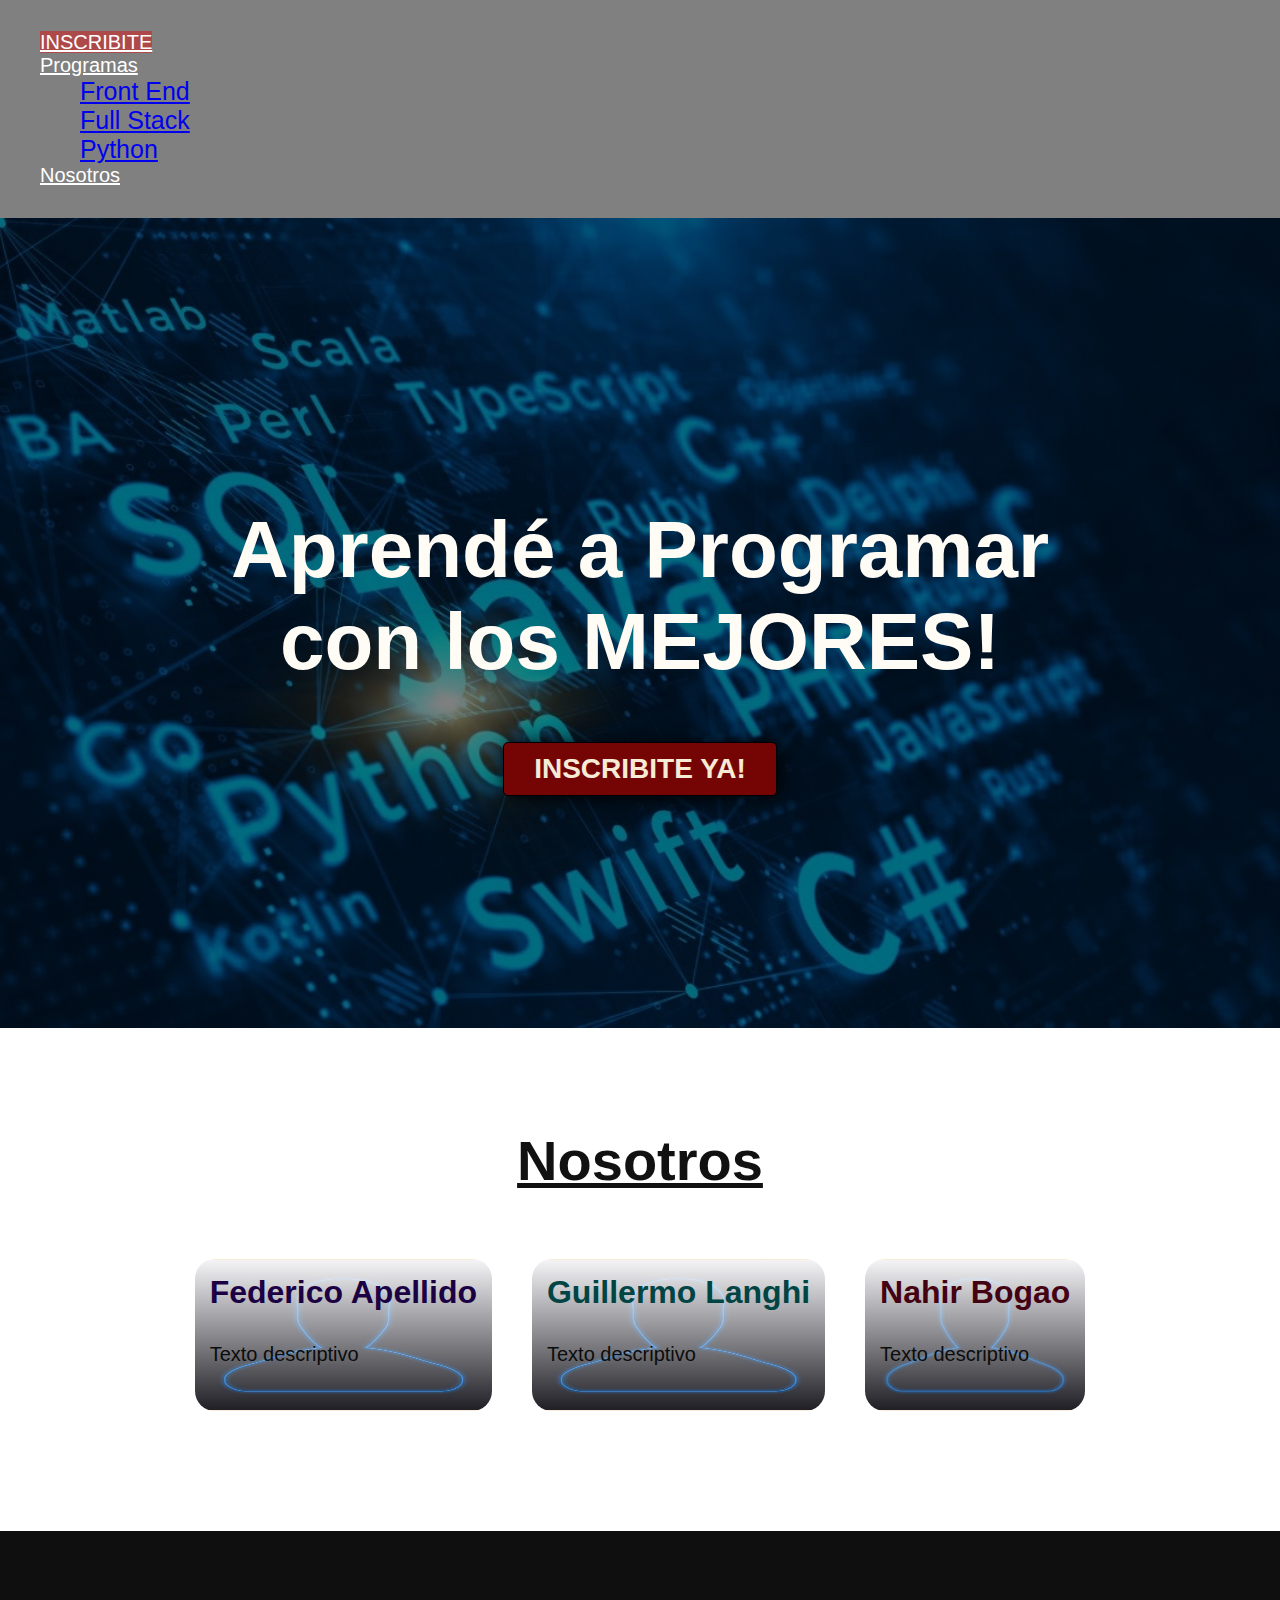
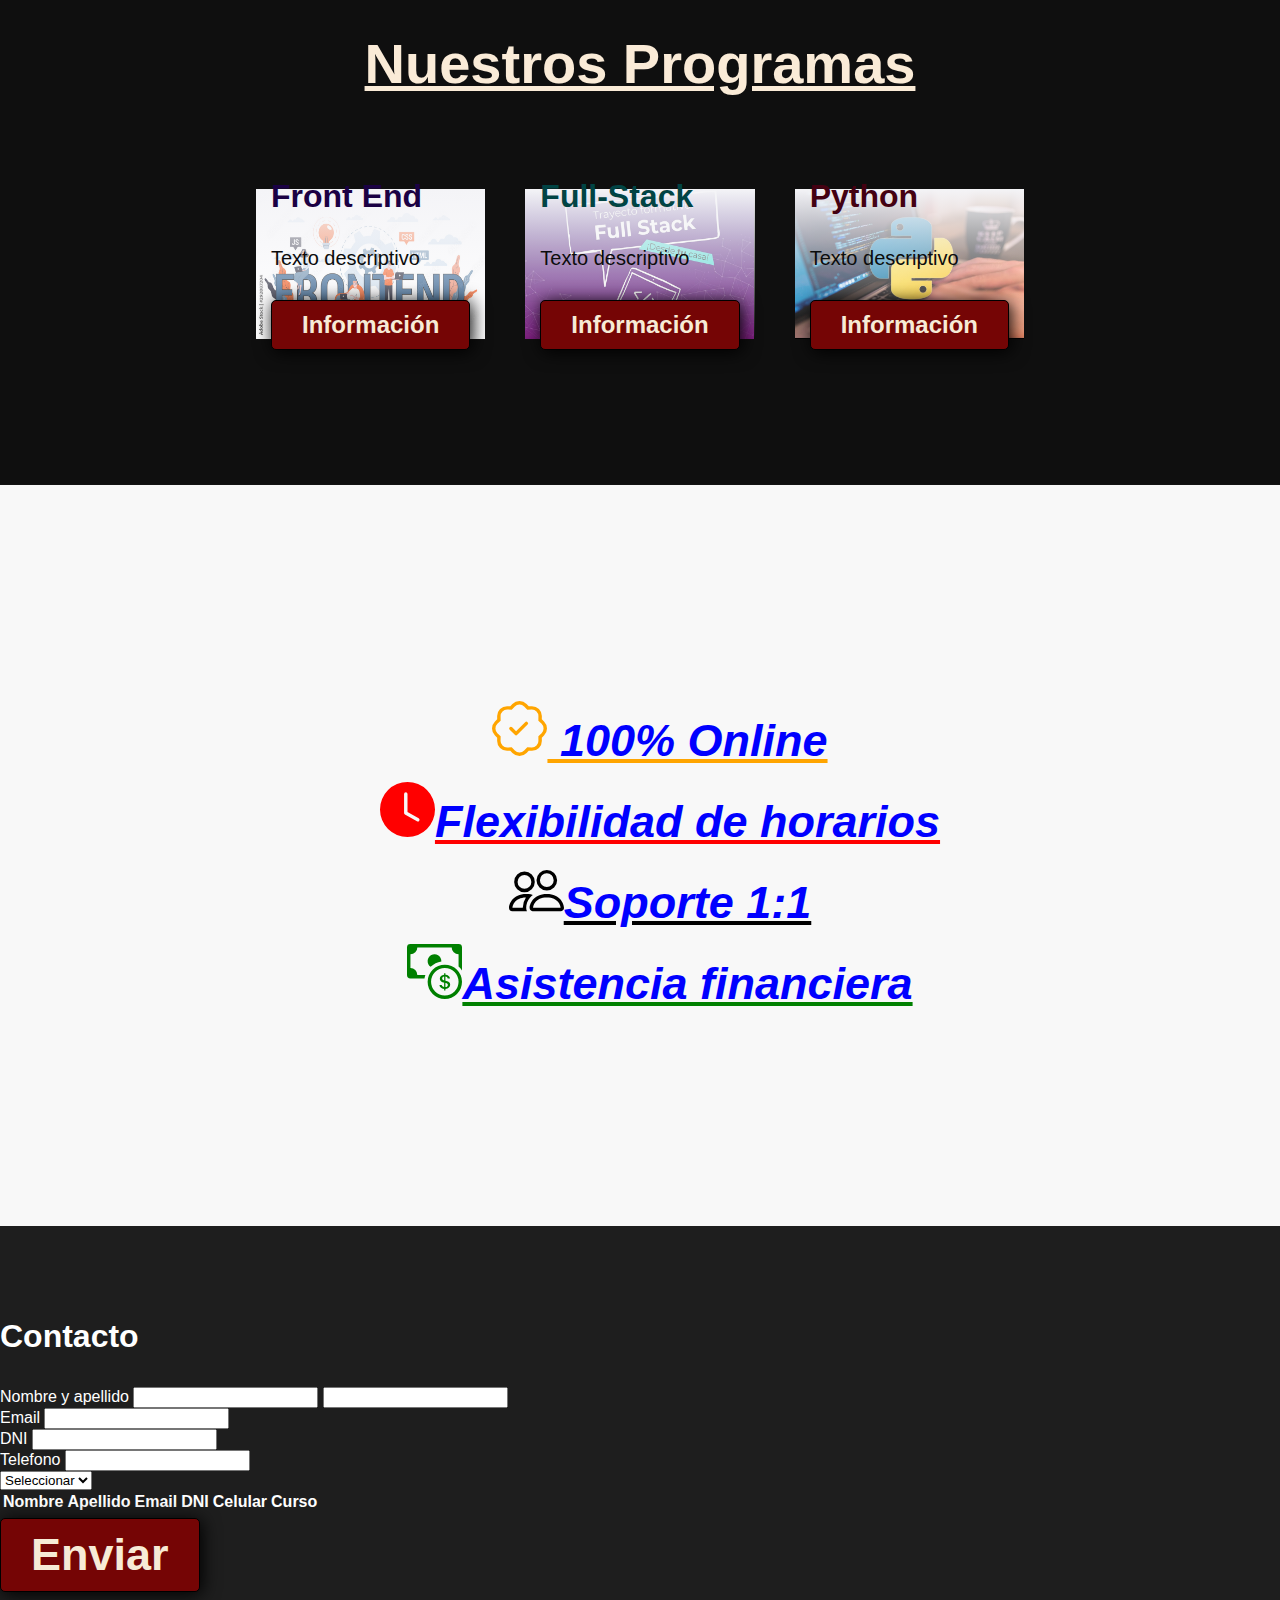
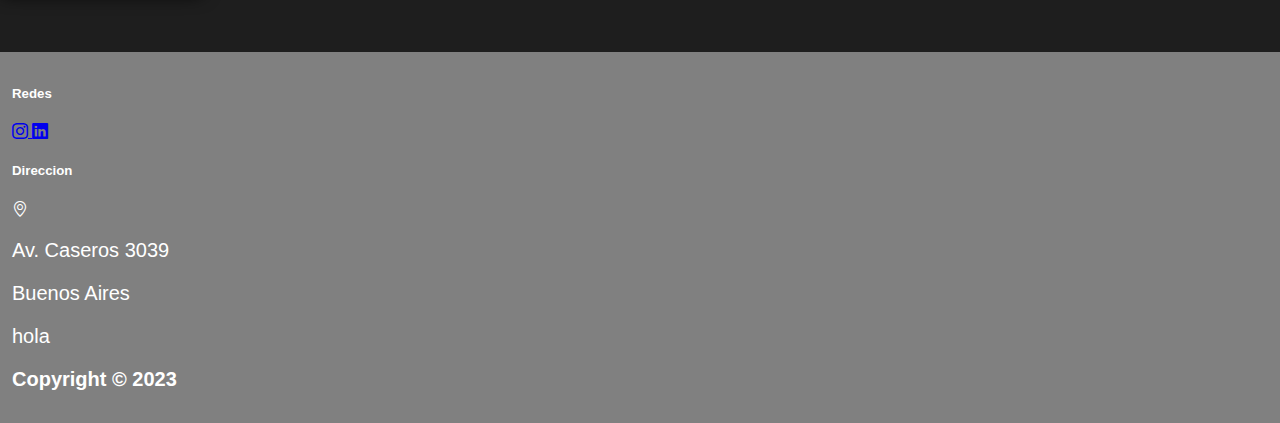
==== index.html @ 28c980ae "ult modificacion" ====
<!DOCTYPE html>
<html lang="en">
<head>
    <meta charset="UTF-8">
    <meta name="viewport" content="width=device-width, initial-scale=1.0">
    <title>Programación Final!</title>
    <link href="https://cdn.jsdelivr.net/npm/bootstrap@5.3.2/dist/css/bootstrap.min.css" rel="stylesheet" integrity="sha384-T3c6CoIi6uLrA9TneNEoa7RxnatzjcDSCmG1MXxSR1GAsXEV/Dwwykc2MPK8M2HN" crossorigin="anonymous">
    <link rel="stylesheet" href="https://cdn.jsdelivr.net/npm/bootstrap-icons@1.10.5/font/bootstrap-icons.css">
    <link rel="stylesheet" href="styles.css">
</head>
<body>
    <header>
        <ul class="nav nav-pills">
            <li class="nav-item">
            <a class="nav-link active" aria-current="page" href="#final">INSCRIBITE</a>
            </li>
            <li class="nav- dropdown">
            <a class="nav-link dropdown-toggle" data-bs-toggle="dropdown" href="#" role="button" aria-expanded="false">Programas</a>
            <ul class="dropdown-menu">
                <li><a class="dropdown-item" href="#nuestros-programas">Front End</a></li>
                <li><a class="dropdown-item" href="#nuestros-programas">Full Stack</a></li>
                <li><a class="dropdown-item" href="#nuestros-programas">Python</a></li>
            </ul>
            </li>
            <li class="nav-item">
            <a class="nav-link" href="#nosotros">Nosotros</a>
            </li>
        </ul>
    </header>

    <section id="first-card">
        <h1>Aprendé a Programar <br> con los MEJORES!</h1>
        <form action="#final">
            <button type="submit">INSCRIBITE YA!</button>
        </form>
    </section>

    <section id="nosotros">
        <div class="container">
            <h2>Nosotros</h2>
            <div class="nosotros1">
                <div class="cardnos">
                    <h3>Federico Apellido</h3>
                    <p>Texto descriptivo</p>

                </div>

                <div class="cardnos">
                    <h3>Guillermo Langhi</h3>
                    <p>Texto descriptivo</p>

                </div>

                <div class="cardnos">
                    <h3>Nahir Bogao</h3>
                    <p>Texto descriptivo</p>

                </div>

            </div>
        </div>
    </section>

    <section id="nuestros-programas">
        <div class="container">
            <h2>Nuestros Programas</h2>
            <div class="programas">
                <div class="card">
                    <h3>Front End</h3>
                    <p>Texto descriptivo</p>
                    <button>Información</button>
                </div>

                <div class="card">
                    <h3>Full-Stack</h3>
                    <p>Texto descriptivo</p>
                    <button>Información</button>
                </div>

                <div class="card">
                    <h3>Python</h3>
                    <p>Texto descriptivo</p>
                    <button>Información</button>
                </div>

            </div>
        </div>
    </section>

    <section id="caracteristicas">
        <div class="container">
        <ul>
            <li class="online"><svg xmlns="http://www.w3.org/2000/svg" width="55" height="55" fill="orange" class="bi bi-patch-check" viewBox="0 0 16 16">
                <path fill-rule="evenodd" d="M10.354 6.146a.5.5 0 0 1 0 .708l-3 3a.5.5 0 0 1-.708 0l-1.5-1.5a.5.5 0 1 1 .708-.708L7 8.793l2.646-2.647a.5.5 0 0 1 .708 0z"/>
                <path d="m10.273 2.513-.921-.944.715-.698.622.637.89-.011a2.89 2.89 0 0 1 2.924 2.924l-.01.89.636.622a2.89 2.89 0 0 1 0 4.134l-.637.622.011.89a2.89 2.89 0 0 1-2.924 2.924l-.89-.01-.622.636a2.89 2.89 0 0 1-4.134 0l-.622-.637-.89.011a2.89 2.89 0 0 1-2.924-2.924l.01-.89-.636-.622a2.89 2.89 0 0 1 0-4.134l.637-.622-.011-.89a2.89 2.89 0 0 1 2.924-2.924l.89.01.622-.636a2.89 2.89 0 0 1 4.134 0l-.715.698a1.89 1.89 0 0 0-2.704 0l-.92.944-1.32-.016a1.89 1.89 0 0 0-1.911 1.912l.016 1.318-.944.921a1.89 1.89 0 0 0 0 2.704l.944.92-.016 1.32a1.89 1.89 0 0 0 1.912 1.911l1.318-.016.921.944a1.89 1.89 0 0 0 2.704 0l.92-.944 1.32.016a1.89 1.89 0 0 0 1.911-1.912l-.016-1.318.944-.921a1.89 1.89 0 0 0 0-2.704l-.944-.92.016-1.32a1.89 1.89 0 0 0-1.912-1.911l-1.318.016z"/>
                </svg> 100% Online</li>
            <li class="tiempo"><svg xmlns="http://www.w3.org/2000/svg" width="55" height="55" fill="red" class="bi bi-clock-fill" viewBox="0 0 16 16">
                <path d="M16 8A8 8 0 1 1 0 8a8 8 0 0 1 16 0zM8 3.5a.5.5 0 0 0-1 0V9a.5.5 0 0 0 .252.434l3.5 2a.5.5 0 0 0 .496-.868L8 8.71V3.5z"/>
                </svg>Flexibilidad de horarios</li>
            <li class="soporte"> <svg xmlns="http://www.w3.org/2000/svg" width="55" height="55" fill="black" class="bi bi-people" viewBox="0 0 16 16">
                <path d="M15 14s1 0 1-1-1-4-5-4-5 3-5 4 1 1 1 1h8Zm-7.978-1A.261.261 0 0 1 7 12.996c.001-.264.167-1.03.76-1.72C8.312 10.629 9.282 10 11 10c1.717 0 2.687.63 3.24 1.276.593.69.758 1.457.76 1.72l-.008.002a.274.274 0 0 1-.014.002H7.022ZM11 7a2 2 0 1 0 0-4 2 2 0 0 0 0 4Zm3-2a3 3 0 1 1-6 0 3 3 0 0 1 6 0ZM6.936 9.28a5.88 5.88 0 0 0-1.23-.247A7.35 7.35 0 0 0 5 9c-4 0-5 3-5 4 0 .667.333 1 1 1h4.216A2.238 2.238 0 0 1 5 13c0-1.01.377-2.042 1.09-2.904.243-.294.526-.569.846-.816ZM4.92 10A5.493 5.493 0 0 0 4 13H1c0-.26.164-1.03.76-1.724.545-.636 1.492-1.256 3.16-1.275ZM1.5 5.5a3 3 0 1 1 6 0 3 3 0 0 1-6 0Zm3-2a2 2 0 1 0 0 4 2 2 0 0 0 0-4Z"/>
                </svg>Soporte 1:1</li>
            <li class="dinero"><svg xmlns="http://www.w3.org/2000/svg" width="55" height="55" fill="green" class="bi bi-cash-coin" viewBox="0 0 16 16">
                <path fill-rule="evenodd" d="M11 15a4 4 0 1 0 0-8 4 4 0 0 0 0 8zm5-4a5 5 0 1 1-10 0 5 5 0 0 1 10 0z"/>
                <path d="M9.438 11.944c.047.596.518 1.06 1.363 1.116v.44h.375v-.443c.875-.061 1.386-.529 1.386-1.207 0-.618-.39-.936-1.09-1.1l-.296-.07v-1.2c.376.043.614.248.671.532h.658c-.047-.575-.54-1.024-1.329-1.073V8.5h-.375v.45c-.747.073-1.255.522-1.255 1.158 0 .562.378.92 1.007 1.066l.248.061v1.272c-.384-.058-.639-.27-.696-.563h-.668zm1.36-1.354c-.369-.085-.569-.26-.569-.522 0-.294.216-.514.572-.578v1.1h-.003zm.432.746c.449.104.655.272.655.569 0 .339-.257.571-.709.614v-1.195l.054.012z"/>
                <path d="M1 0a1 1 0 0 0-1 1v8a1 1 0 0 0 1 1h4.083c.058-.344.145-.678.258-1H3a2 2 0 0 0-2-2V3a2 2 0 0 0 2-2h10a2 2 0 0 0 2 2v3.528c.38.34.717.728 1 1.154V1a1 1 0 0 0-1-1H1z"/>
                <path d="M9.998 5.083 10 5a2 2 0 1 0-3.132 1.65 5.982 5.982 0 0 1 3.13-1.567z"/>
            </svg>Asistencia financiera</li>
            </ul>
        </div>
    </section>

    <!-- FORMULARIO -->
    <section id="final">
        <div class="text-center container-fluid">
            <h3>Contacto</h3>
            <div class="container">
            <div class="row align-items-end">
                <div class="col-sm-12 col-ig-4 form">
                <form method="POST">
                    <div class="input-group mb-3">
                        <span class="input-group-text">Nombre y apellido</span>
                        <input id="nombreIngresado" type="text" aria-label="First name" class="form-control" name="nombre">
                        <input id="apellidoIngresado" type="text" aria-label="Last name" class="form-control" name="apellido">
                    </div>

                    <div class="input-group mb-3">
                        <span class="input-group-text" id="basic-addon1">Email</span>
                        <input id ="emailIngresado" type="text" class="form-control" aria-label="Username" aria-describedby="basic-addon1">
                    </div>

                    <div class="input-group mb-3">
                        <span class="input-group-text">DNI</span>
                        <input  id="dniIngresado" type="number" name="number" class="form-control">
                    </div>
                    
                    <div class="input-group mb-3">
                        <span class="input-group-text">Telefono</span>
                        <input id="celularIngresado" type="number" name="number" class="form-control">
                    </div>

                    <select id="cursoIngresado">
                        <option value="" selected>Seleccionar</option>
                        <option value="Front-end">Front-end</option>
                        <option value="Back-end">Back-end</option>
                        <option value="Python">Python</option>
                    </select>

                    <table>
                        <thead>
                            <tr>
                                <th>Nombre</th>
                                <th>Apellido</th>
                                <th>Email</th>
                                <th>DNI</th>
                                <th>Celular</th>
                                <th>Curso</th>
                            </tr>
                        </thead>
                        <tbody>
                            <tr>
                                <td id="nombre"></td>
                                <td id="apellido"></td>
                                <td id="email"></td>
                                <td id="dni"></td>
                                <td id="celular"></td>
                                <td id="curso"></td>
                            </tr>
                        </tbody>
                    </table>
                </form>
                <button type="button" id="guardar" class="btn btn-danger" onclick="guardar()">Enviar</button>
                </div>
            </div>
            </div>
      </div>
   </section>

    <footer class="bg-light text-muted Footer">
         <div class="container text-center">
                <div class="row p-3 ">
                  <div class="col-sm-6 col-md-6">
                      <h5>Redes</h5>
                      <div>
                         <a class="btn btn-link btn-floating btn-lg text-dark m-1" href="https://www.instagram.com/nahir.gonzaleez/" role="button" data-mdb-ripple-color="dark">
                           <i class="bi bi-instagram text-muted"></i>
                         </a>
                         <a class="btn btn-link btn-floating btn-lg text-dark m-1" href="https://www.linkedin.com/in/nahir-bogao-a64934275">
                           <i class="bi bi-linkedin"></i>
                         </a>
                       </div>
                   </div>

                  <div class="col-sm-6">
                      <h5>Direccion</h5>
                      <i class="bi bi-geo-alt"></i>
                      <p>Av. Caseros 3039</p>
                      <p>Buenos Aires</p>
                      <p>hola</p>
                  </div>
                  <div class="col">
                    <p><strong>Copyright © 2023</strong></p>
                  </div>      
              </div>
         </div>
    </footer>

<script src="main.js"></script>
<script src="https://cdn.jsdelivr.net/npm/bootstrap@5.3.2/dist/js/bootstrap.bundle.min.js" integrity="sha384-C6RzsynM9kWDrMNeT87bh95OGNyZPhcTNXj1NW7RuBCsyN/o0jlpcV8Qyq46cDfL" crossorigin="anonymous"></script>
</body>
</html>
---- styles.css ----
* {
    box-sizing: border-box;
}

html{
    scroll-behavior: smooth;
}

body {
    margin: 0%;
    font-family: roboto, sans-serif;
    background-color: rgb(248, 248, 248);
}

h1 {
    font-size: 3.5em;
}

h2 {
    font-size: 2.7em;
}

h3 {
    font-size: 2em;
}

p {
    font-size: 1.25em;
}

ul {
    list-style: none;
}

li {
    font-size: 1.25em;
}

button {
    font-size: 1.5em;
    font-weight: bold;
    padding: 10px 30px;
    border-radius: 5px;
    border: 1px solid black;
    box-shadow: 2px 2px 18px black;
    color: rgb(247, 235, 214);
    background-color: rgb(117, 5, 5);
}

button:hover {
    background-color: rgb(76, 24, 124);
}

.container {
    max-width: 1400px;
    margin: auto;
}

.color-acento{ color: rgb(42, 40, 161);}

header {
    background-color:grey;
    padding-bottom: 15px;
    padding-top: 15px;
}
.nav-link{
    color: white;
}
.nav-pills .nav-link.active,
.show>.nav-pills{
    background: rgb(173, 73, 73) !important
}

#first-card {
    display: flex;
    align-items: center;
    flex-direction: column;
    justify-content: center;
    text-align: center;
    height: 90vh;
    color: white;
    background-image: linear-gradient(
        0deg,
        rgba(0,0,0,0.5),
        rgba(0,0,0,0.5)
    )
    ,url(media/first-card1.jpg);
    background-repeat: no-repeat;
    background-size: cover;
    background-position: center center;
}

#first-card h1{
    color: rgb(255, 251, 245);
}

#first-card button{
    font-size: 1.75em;
}


#nosotros{
    background-color: white  !important;
    color: white;
}

#nosotros .container {
    padding: 100px 0px;
}

#nosotros h2 {
    margin-top: 0;
    font-size: 3.5em;
    color: rgb(17, 17, 17);
    text-align: center;
    font-family: 'Franklin Gothic Medium', 'Arial Narrow', Arial, sans-serif;
    text-decoration: underline;
}

#nosotros .cardnos {
    background-size: cover;
    background-position: center;
    padding: 50px;
    margin: 20px;
    border-radius: 20px;
}

.cardnos{
    background-color: antiquewhite;
    background-image: linear-gradient(
        0deg,
        rgba(245, 243, 243, 0),
        rgb(244, 244, 247)
    ) 
    ,url("media/nosotros2.png");
    background-repeat: no-repeat;
    background-size: cover;
    background-position: center center;
}

.cardnos:first-child h3 {
    color: rgb(27, 1, 68);
}

.cardnos:nth-child(2) h3 {
    color: rgb(1, 68, 68);
}

.cardnos:nth-child(3) h3 {
    color: rgb(68, 1, 18);
}

.cardnos p {
    color: rgb(11, 12, 12);
}

#nuestros-programas{
    background-color: rgb(30, 30, 30);
    color: white;
    background-image: linear-gradient(
        0deg,
        rgba(0,0,0,0.5),
        rgba(0,0,0,0.5)
    )
    ,url(media/prog.jpg);
    background-repeat: no-repeat;
    background-size: cover;
    background-position: center center;
}

#nuestros-programas .container {
    padding: 100px 0px;
}

#nuestros-programas h2 {
    margin-top: 0;
    font-size: 3.5em;
    color: antiquewhite;
    text-align: center;
    text-decoration: underline;
}

#nuestros-programas p{
    display: none;
}

#nuestros-programas .card {
    background-size: cover;
    background-position: center center;
    padding: 50px;
    margin: 20px;
    border-radius: 20px;
}

.card:first-child{
    background-image: linear-gradient(
        0deg,
        rgba(245, 243, 243, 0),
        rgb(244, 244, 247)
    )
    ,url(media/front.jpg);
}

.card:nth-child(2){
    background-image: linear-gradient(
        0deg,
        rgba(245, 243, 243, 0),
        rgb(244, 244, 247)
    )
    ,url(media/fullstack.jpg);
}

.card:nth-child(3){
    background-image: linear-gradient(
        0deg,
        rgba(245, 243, 243, 0),
        rgb(244, 244, 247)
    )
    ,url(media/Python.jpg);
}

.card:first-child h3 {
    color: rgb(27, 1, 68);
}

.card:nth-child(2) h3 {
    color: rgb(1, 68, 68);
}

.card:nth-child(3) h3 {
    color: rgb(68, 1, 18);
}

.card p {
    color: rgb(11, 12, 12);
}



#caracteristicas .container{
    text-align: center;
    padding: 200px 12px;
}

#caracteristicas li{
    margin: 15px 0;
    font-weight: bold;
}

#final {
    background-color: rgb(30, 30, 30);
    color: white;
    padding-top: 60px;
    padding-bottom: 60px;
}

#final h2 {
    font-size: 9vh;
}

#final button{
    font-size: 5vh;
}
.form{
    width: 600px;
}

.Footer{
    background-color: grey !important;
    color: white !important;
    margin: 0%;
    padding: 12px;
}

/**footer .container{
    height: 150px;
    display: flex;
    justify-content: center;
    align-items: flex-end;
}*/
/**@media (min-width: 720px){

    header{
        position: fixed;
        width: 100%;
    }

    header .container{
        flex-direction: row;
        justify-content: space-between;
    }

    header nav{
        flex-direction: row;
        padding-bottom: 0%;
        padding-right: 20px;
    }
}*/

#first-card h1 {
    font-size: 5em;
}

#nosotros .nosotros1{
    display: flex;
    justify-content: center;
}

#nosotros p{
    display: block;
    margin-bottom: 30px;
}

#nosotros h3{
    margin-top: 0;
}

#nosotros .cardnos{
    padding: 15px;
    background-size: 100% 150px;
    background-repeat: no-repeat;
    background-position: 0;

}


#nuestros-programas .programas{
    display: flex;
    justify-content: center;
}

#nuestros-programas p{
    display: block;
    margin-bottom: 30px;
}

#nuestros-programas h3{
    margin-top: 0;
}

#nuestros-programas .card{
    padding: 15px;
    background-size: 100% 150px;
    background-repeat: no-repeat;
    background-position: 0;

}


#caracteristicas{
    background-repeat: no-repeat;
    background-size: 500px 480px;
    background-position: calc(100vw - 780px) 120px;
}

#caracteristicas .container{
    text-align: center;
}

#caracteristicas .ul{
    margin-left: 180px;
}

#caracteristicas .online {
    font-size: 45px;
    text-decoration: underline;
    text-decoration-color: orange;
    font-style: italic;
    color: blue;
}

#caracteristicas .tiempo {
    font-size: 45px;
    text-decoration: underline;
    text-decoration-color: red;
    font-style: italic;
    color: blue;
}

#caracteristicas .soporte {
    font-size: 45px;
    text-decoration: underline;
    text-decoration-color: black;
    font-style: italic;
    color: blue;
}

#caracteristicas .dinero {
    font-size: 45px;
    text-decoration: underline;
    text-decoration-color: green;
    font-style: italic;
    color: blue;
}



@media (min-width: 1200px){
#caracteristicas{
    background-position-x: calc(100vw - 800px);
}
}
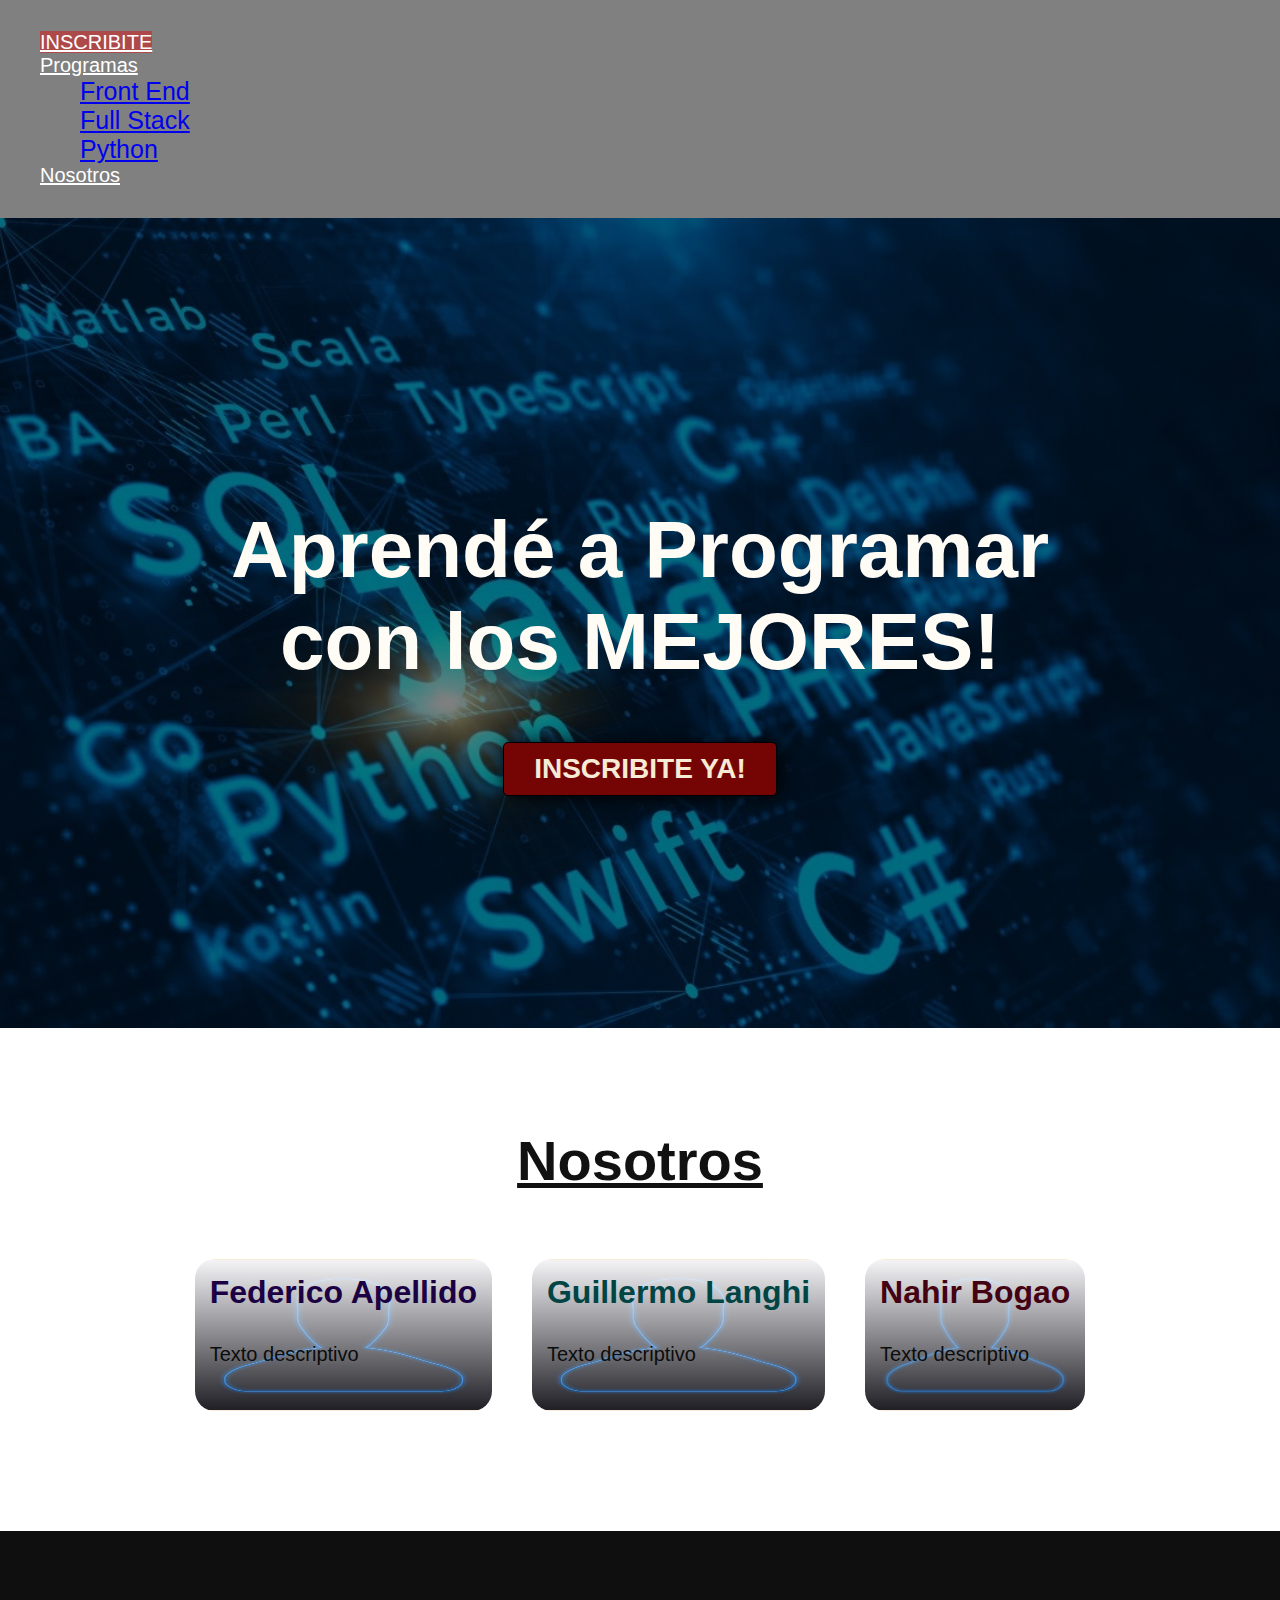
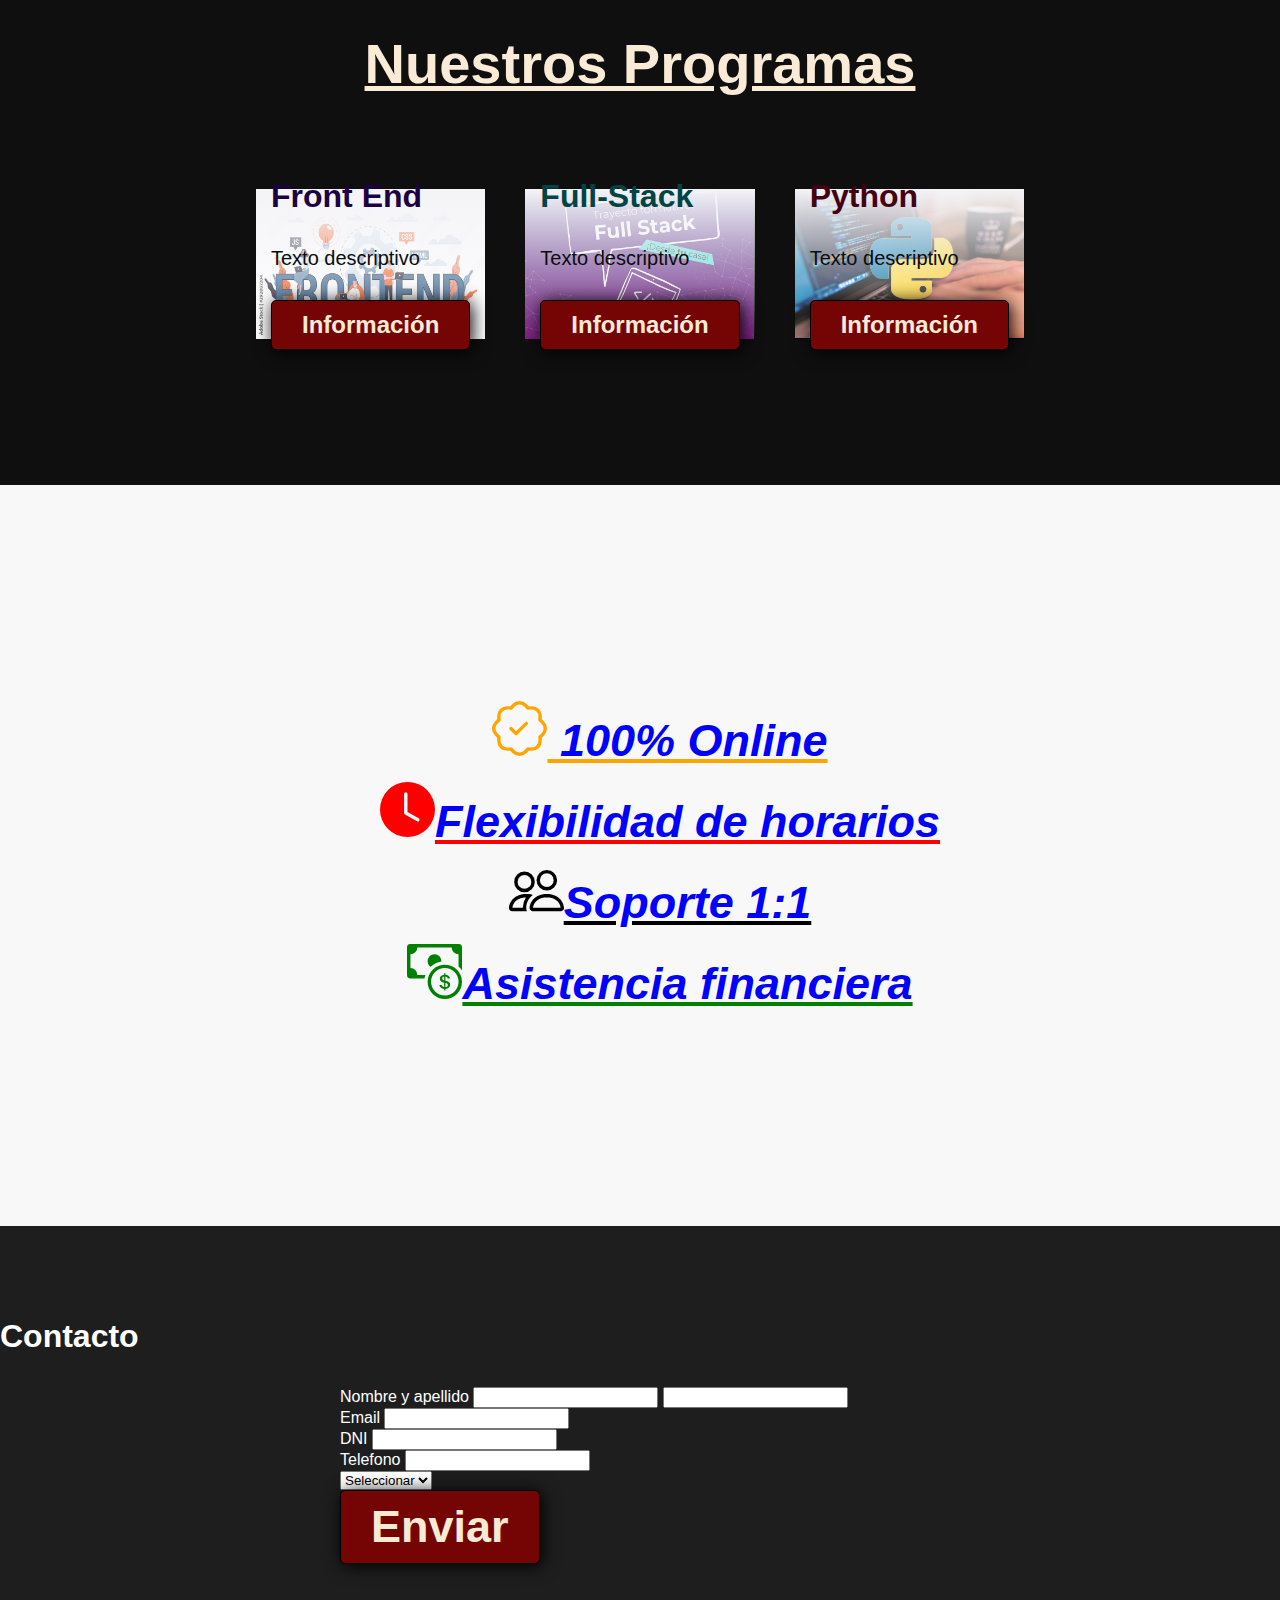
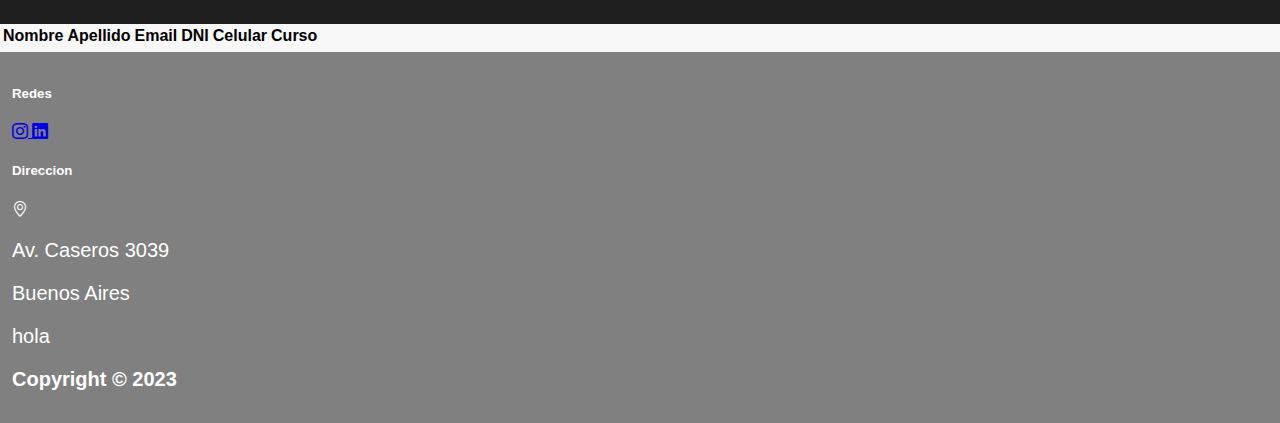
==== commit 554e2c33: "formulario centrado" ====
--- a/index.html
+++ b/index.html
@@ -113,39 +113,47 @@
     <!-- FORMULARIO -->
     <section id="final">
         <div class="text-center container-fluid">
-            <h3>Contacto</h3>
-            <div class="container">
+        <h3>Contacto</h3>
+        <div class="container">
             <div class="row align-items-end">
-                <div class="col-sm-12 col-ig-4 form">
+            <div class="col-sm-12 col-ig-4 form">
                 <form method="POST">
-                    <div class="input-group mb-3">
-                        <span class="input-group-text">Nombre y apellido</span>
-                        <input id="nombreIngresado" type="text" aria-label="First name" class="form-control" name="nombre">
-                        <input id="apellidoIngresado" type="text" aria-label="Last name" class="form-control" name="apellido">
-                    </div>
-
-                    <div class="input-group mb-3">
-                        <span class="input-group-text" id="basic-addon1">Email</span>
-                        <input id ="emailIngresado" type="text" class="form-control" aria-label="Username" aria-describedby="basic-addon1">
-                    </div>
-
-                    <div class="input-group mb-3">
-                        <span class="input-group-text">DNI</span>
-                        <input  id="dniIngresado" type="number" name="number" class="form-control">
-                    </div>
-                    
-                    <div class="input-group mb-3">
-                        <span class="input-group-text">Telefono</span>
-                        <input id="celularIngresado" type="number" name="number" class="form-control">
-                    </div>
-
-                    <select id="cursoIngresado">
-                        <option value="" selected>Seleccionar</option>
-                        <option value="Front-end">Front-end</option>
-                        <option value="Back-end">Back-end</option>
-                        <option value="Python">Python</option>
-                    </select>
-
+                <div class="input-group mb-3">
+                    <span class="input-group-text">Nombre y apellido</span>
+                    <input id="nombreIngresado" type="text" aria-label="First name" class="form-control" name="nombre">
+                    <input id="apellidoIngresado" type="text" aria-label="Last name" class="form-control" name="apellido">
+                </div>
+
+                <div class="input-group mb-3">
+                    <span class="input-group-text" id="basic-addon1">Email</span>
+                    <input id="emailIngresado" type="text" class="form-control" aria-label="Username" aria-describedby="basic-addon1">
+                </div>
+
+                <div class="input-group mb-3">
+                    <span class="input-group-text">DNI</span>
+                    <input  id="dniIngresado" type="number" name="number" class="form-control">
+                </div>
+
+                <div class="input-group mb-3">
+                    <span class="input-group-text">Telefono</span>
+                    <input id="celularIngresado" type="number" name="number" class="form-control">
+                </div>
+
+                <select id="cursoIngresado">
+                    <option value="" selected>Seleccionar</option>
+                    <option value="Front-end">Front-end</option>
+                    <option value="Back-end">Back-end</option>
+                    <option value="Python">Python</option>
+                </select>
+                </form>
+                <div class="form" style="margin: 0 auto;">
+                    <button type="button" id="guardar" class="btn btn-danger" onclick="guardar()">Enviar</button>
+                </div>
+            </div>
+            </div>
+        </div>
+        </div>
+    </section>
                     <table>
                         <thead>
                             <tr>
@@ -169,7 +177,7 @@
                         </tbody>
                     </table>
                 </form>
-                <button type="button" id="guardar" class="btn btn-danger" onclick="guardar()">Enviar</button>
+
                 </div>
             </div>
             </div>
@@ -200,7 +208,7 @@
                   </div>
                   <div class="col">
                     <p><strong>Copyright © 2023</strong></p>
-                  </div>      
+                  </div>
               </div>
          </div>
     </footer>
@@ -208,4 +216,4 @@
 <script src="main.js"></script>
 <script src="https://cdn.jsdelivr.net/npm/bootstrap@5.3.2/dist/js/bootstrap.bundle.min.js" integrity="sha384-C6RzsynM9kWDrMNeT87bh95OGNyZPhcTNXj1NW7RuBCsyN/o0jlpcV8Qyq46cDfL" crossorigin="anonymous"></script>
 </body>
-</html>+</html>
--- a/styles.css
+++ b/styles.css
@@ -131,7 +131,7 @@
         0deg,
         rgba(245, 243, 243, 0),
         rgb(244, 244, 247)
-    ) 
+    )
     ,url("media/nosotros2.png");
     background-repeat: no-repeat;
     background-size: cover;
@@ -261,6 +261,11 @@
 #final button{
     font-size: 5vh;
 }
+
+.form {
+    margin: 0 auto;
+}
+
 .form{
     width: 600px;
 }
@@ -399,4 +404,4 @@
 #caracteristicas{
     background-position-x: calc(100vw - 800px);
 }
-}+}
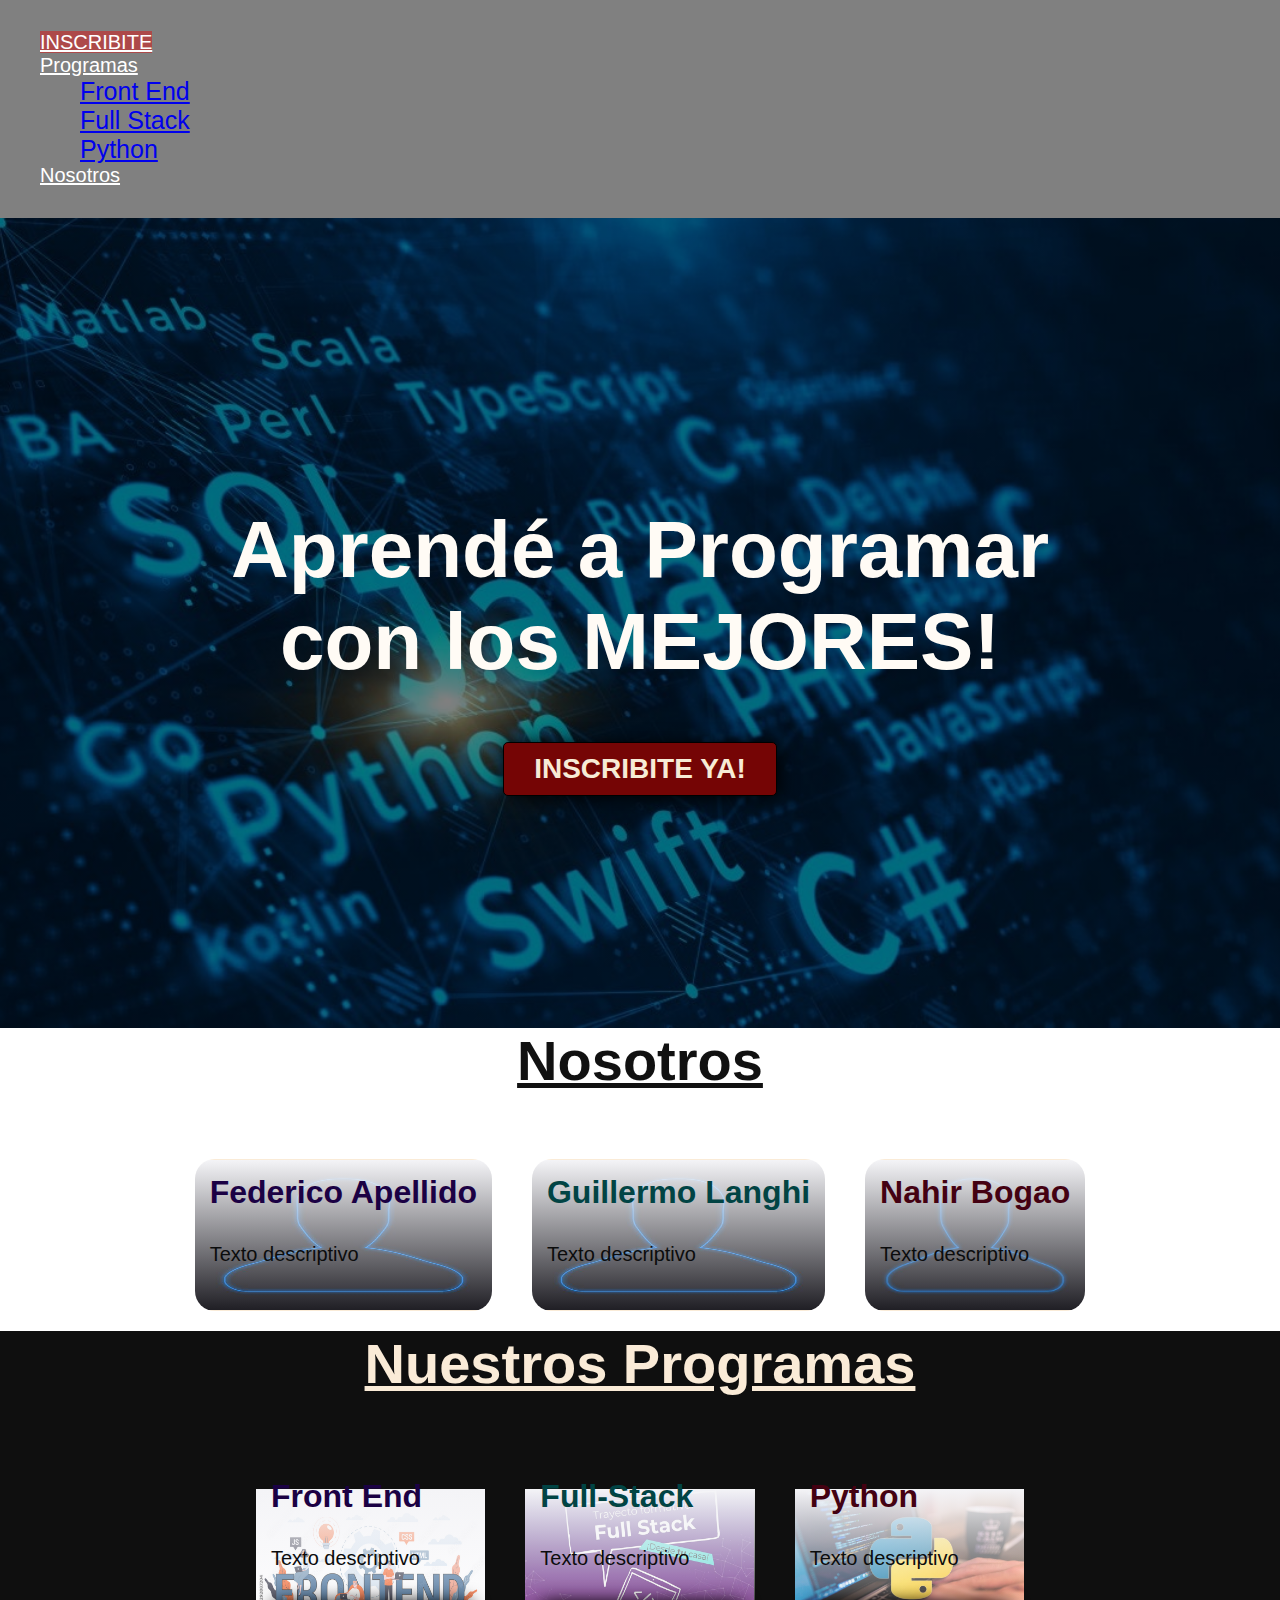
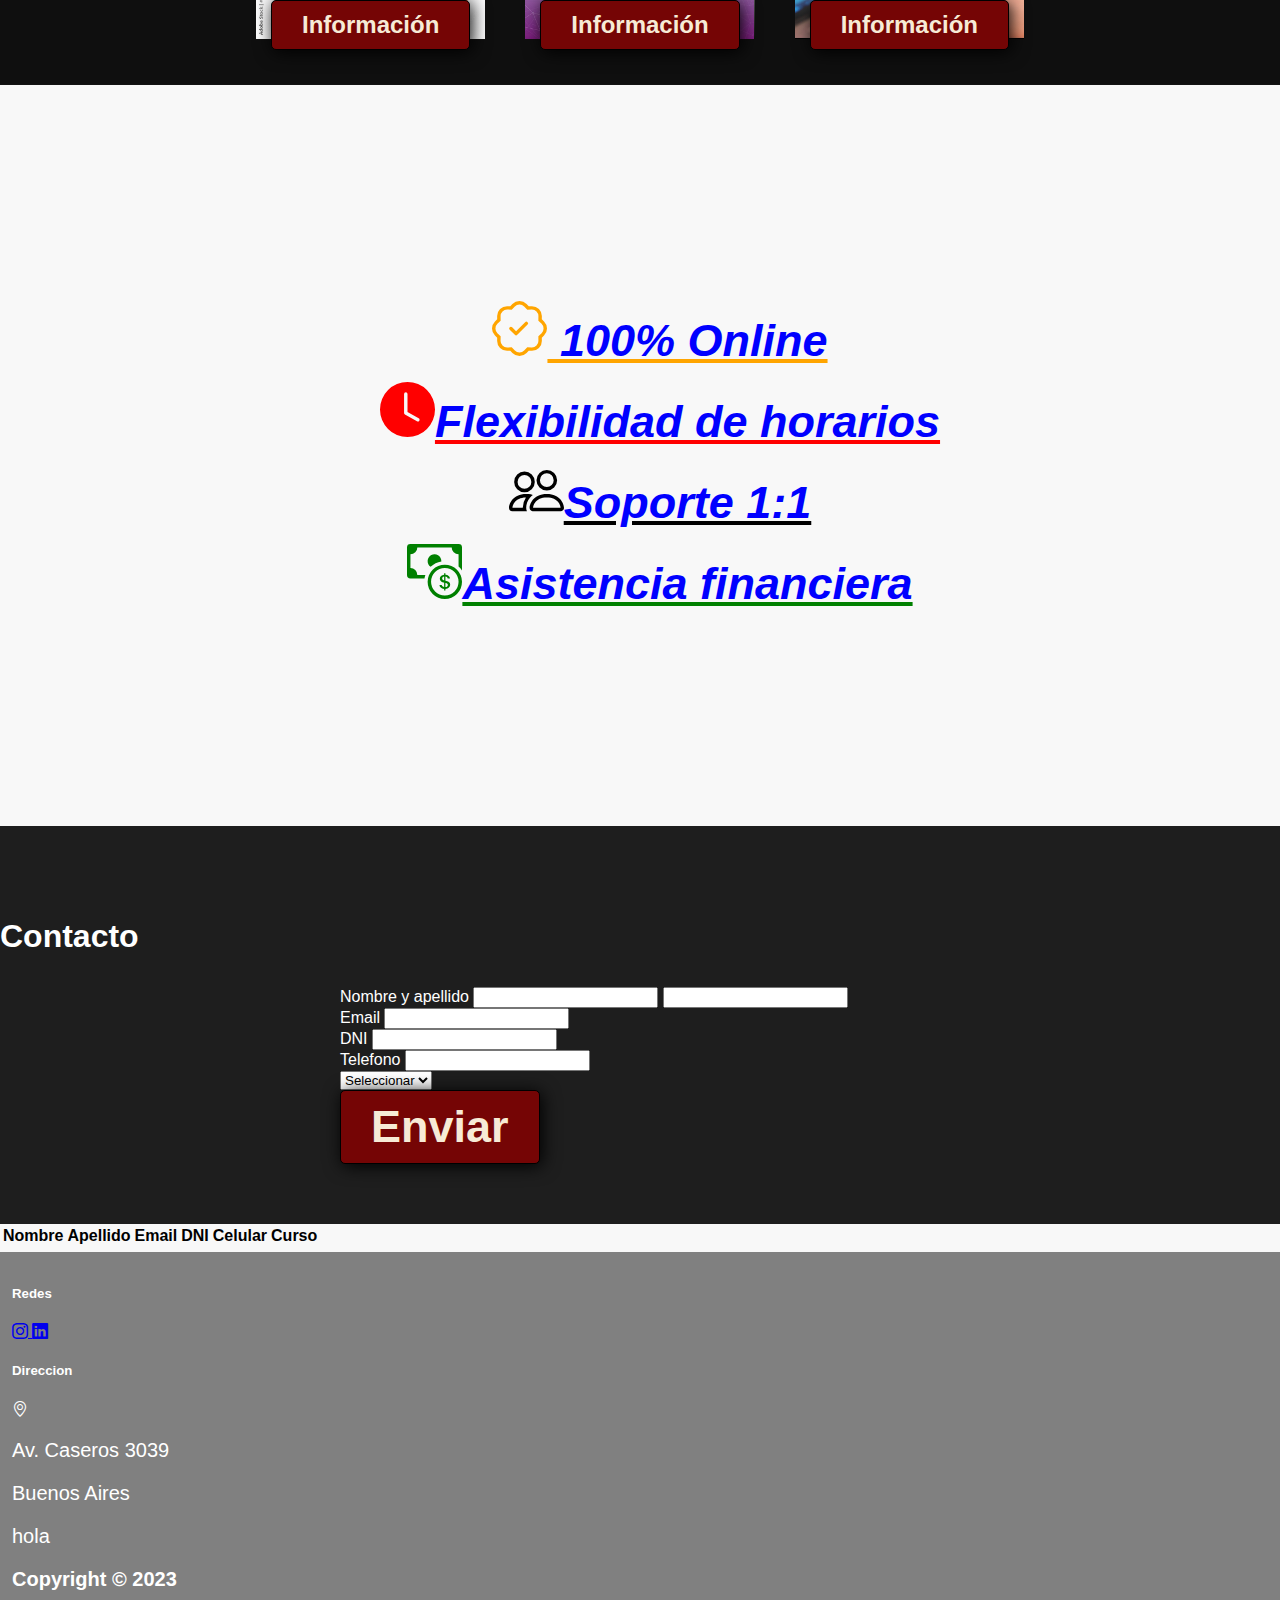
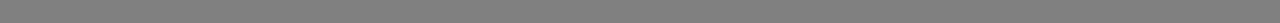
==== commit de9df214: "responsive" ====
--- a/index.html
+++ b/index.html
@@ -36,9 +36,9 @@
     </section>
 
     <section id="nosotros">
-        <div class="container">
+        <div class="container1">
             <h2>Nosotros</h2>
-            <div class="nosotros1">
+            <div class="nosotros">
                 <div class="cardnos">
                     <h3>Federico Apellido</h3>
                     <p>Texto descriptivo</p>
@@ -62,7 +62,7 @@
     </section>
 
     <section id="nuestros-programas">
-        <div class="container">
+        <div class="container1">
             <h2>Nuestros Programas</h2>
             <div class="programas">
                 <div class="card">
--- a/styles.css
+++ b/styles.css
@@ -306,7 +306,7 @@
     font-size: 5em;
 }
 
-#nosotros .nosotros1{
+#nosotros .nosotros{
     display: flex;
     justify-content: center;
 }
@@ -400,8 +400,27 @@
 
 
 
-@media (min-width: 1200px){
-#caracteristicas{
-    background-position-x: calc(100vw - 800px);
-}
-}
+
+@media screen and (max-width: 768px){
+*{
+    overflow-x: hidden;
+}
+
+    #nosotros .nosotros{
+      display:block;
+    }
+    
+    #nosotros p{
+     display: block;
+    }
+    
+    #nosotros h3{
+       display: block;
+    }
+    
+    #nosotros .cardnos{
+    display:block;
+   
+    }
+
+}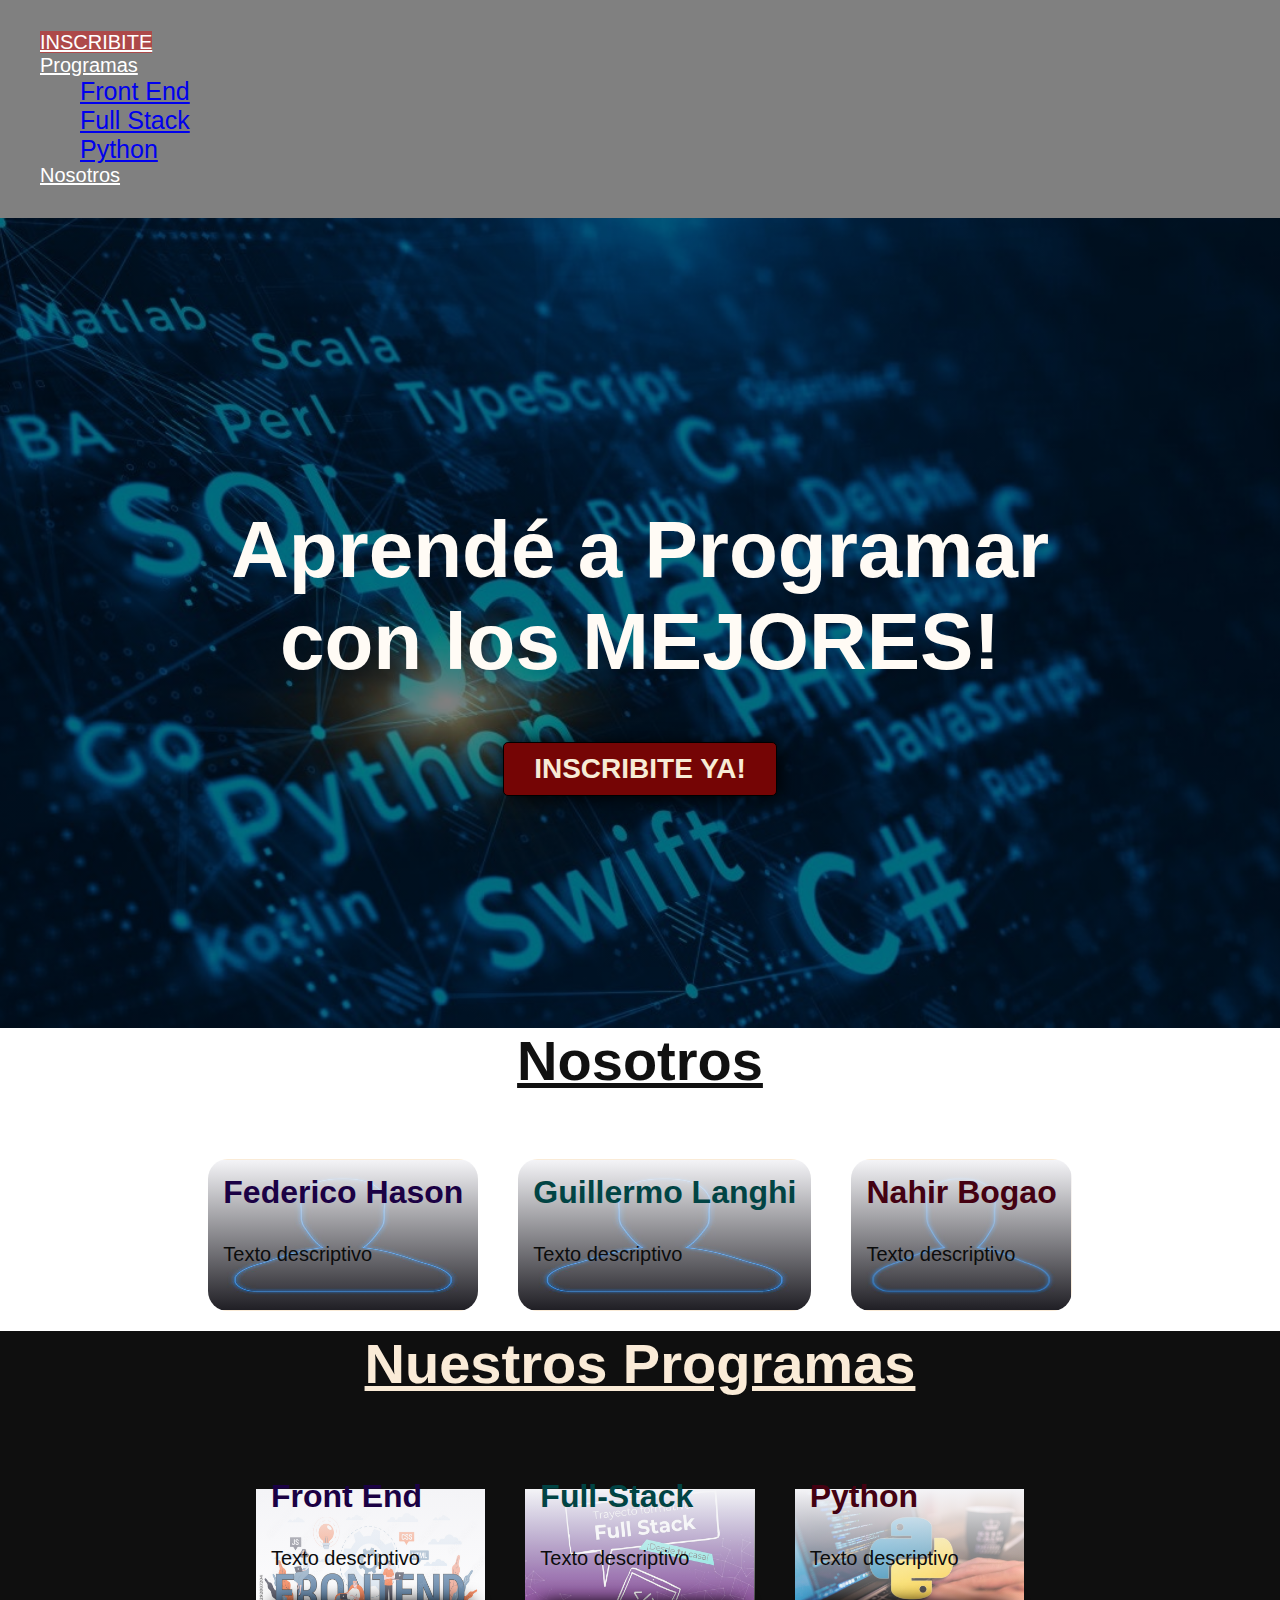
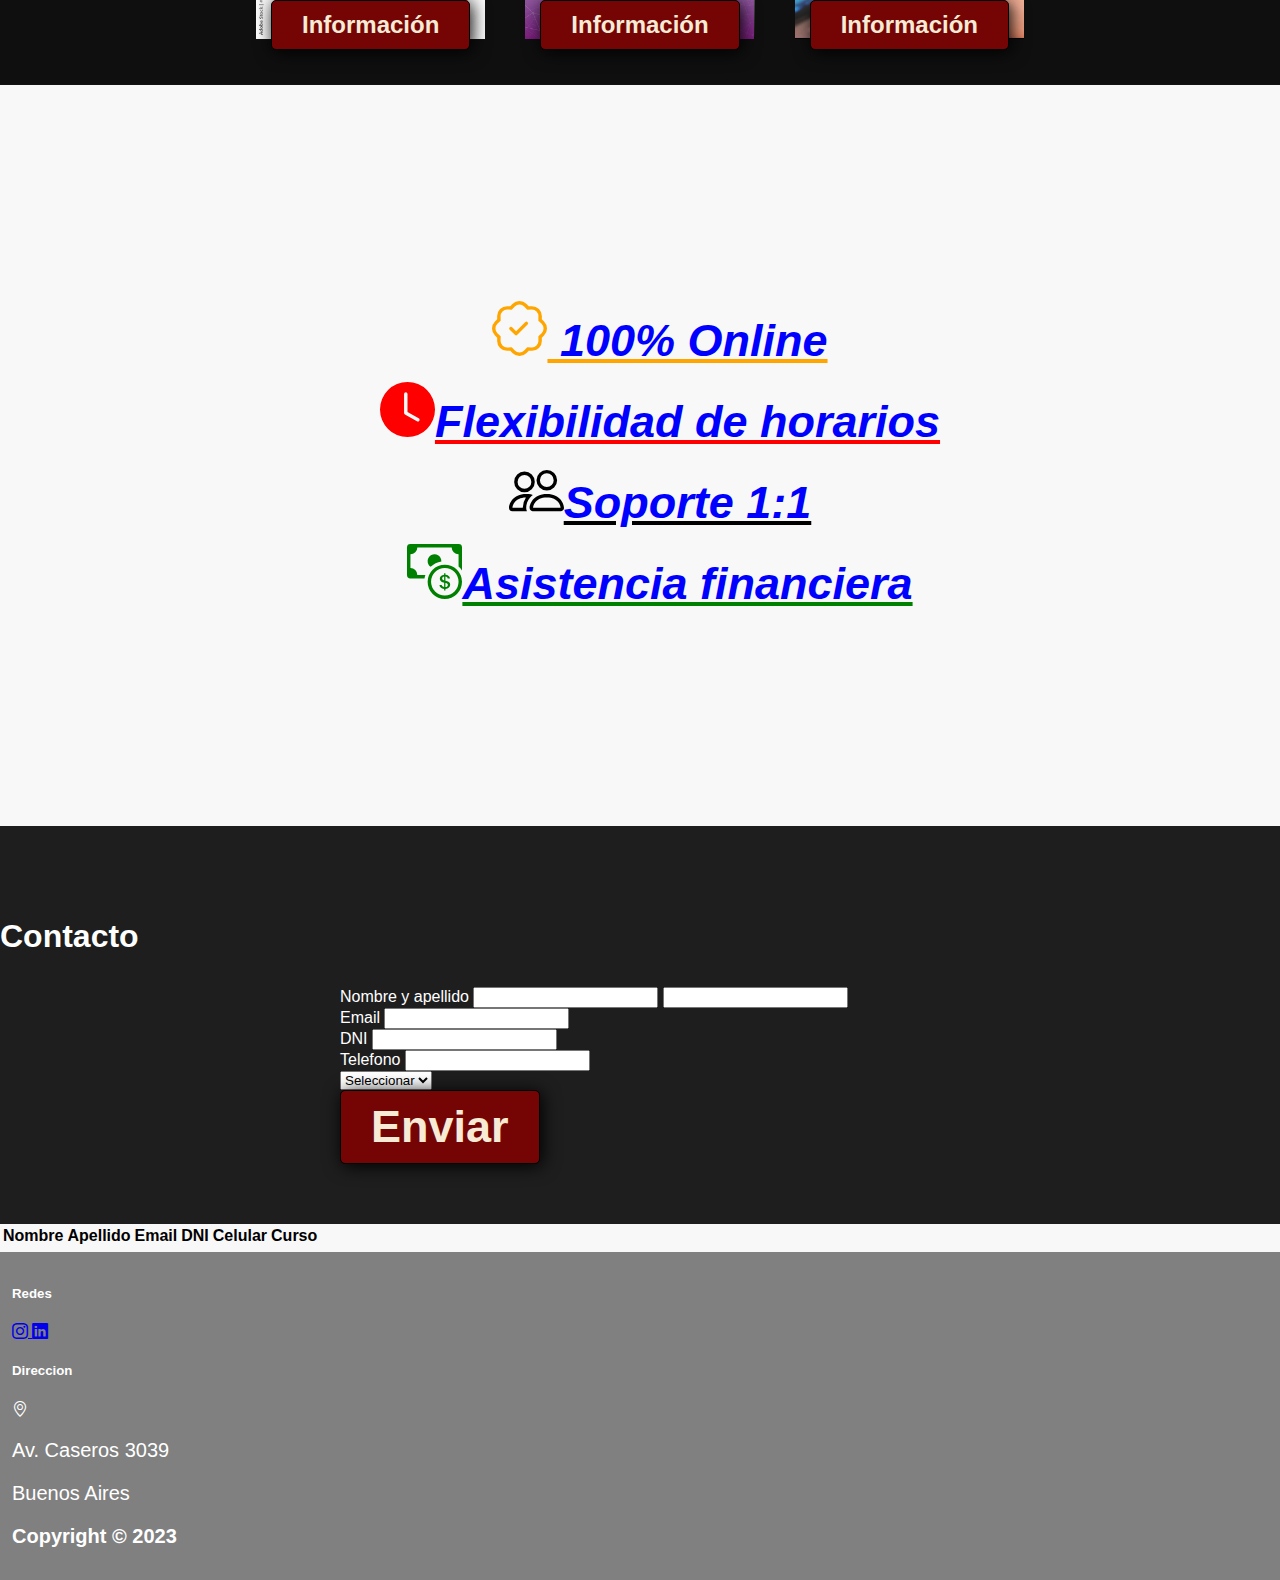
==== commit 5d9b8269: "cambios" ====
--- a/index.html
+++ b/index.html
@@ -40,7 +40,7 @@
             <h2>Nosotros</h2>
             <div class="nosotros">
                 <div class="cardnos">
-                    <h3>Federico Apellido</h3>
+                    <h3>Federico Hason</h3>
                     <p>Texto descriptivo</p>
 
                 </div>
@@ -204,7 +204,6 @@
                       <i class="bi bi-geo-alt"></i>
                       <p>Av. Caseros 3039</p>
                       <p>Buenos Aires</p>
-                      <p>hola</p>
                   </div>
                   <div class="col">
                     <p><strong>Copyright © 2023</strong></p>
--- a/styles.css
+++ b/styles.css
@@ -423,4 +423,28 @@
    
     }
 
+
+
+    #nuestros-programas .programas{
+    display: block;
+    }
+    
+    #nuestros-programas p{
+        display: block;
+        margin-bottom: 30px;
+    }
+    
+    #nuestros-programas h3{
+        margin-top: 0;
+    }
+    
+    #nuestros-programas .card{
+        display: block;
+    
+    }
+
+
+
+
+
 }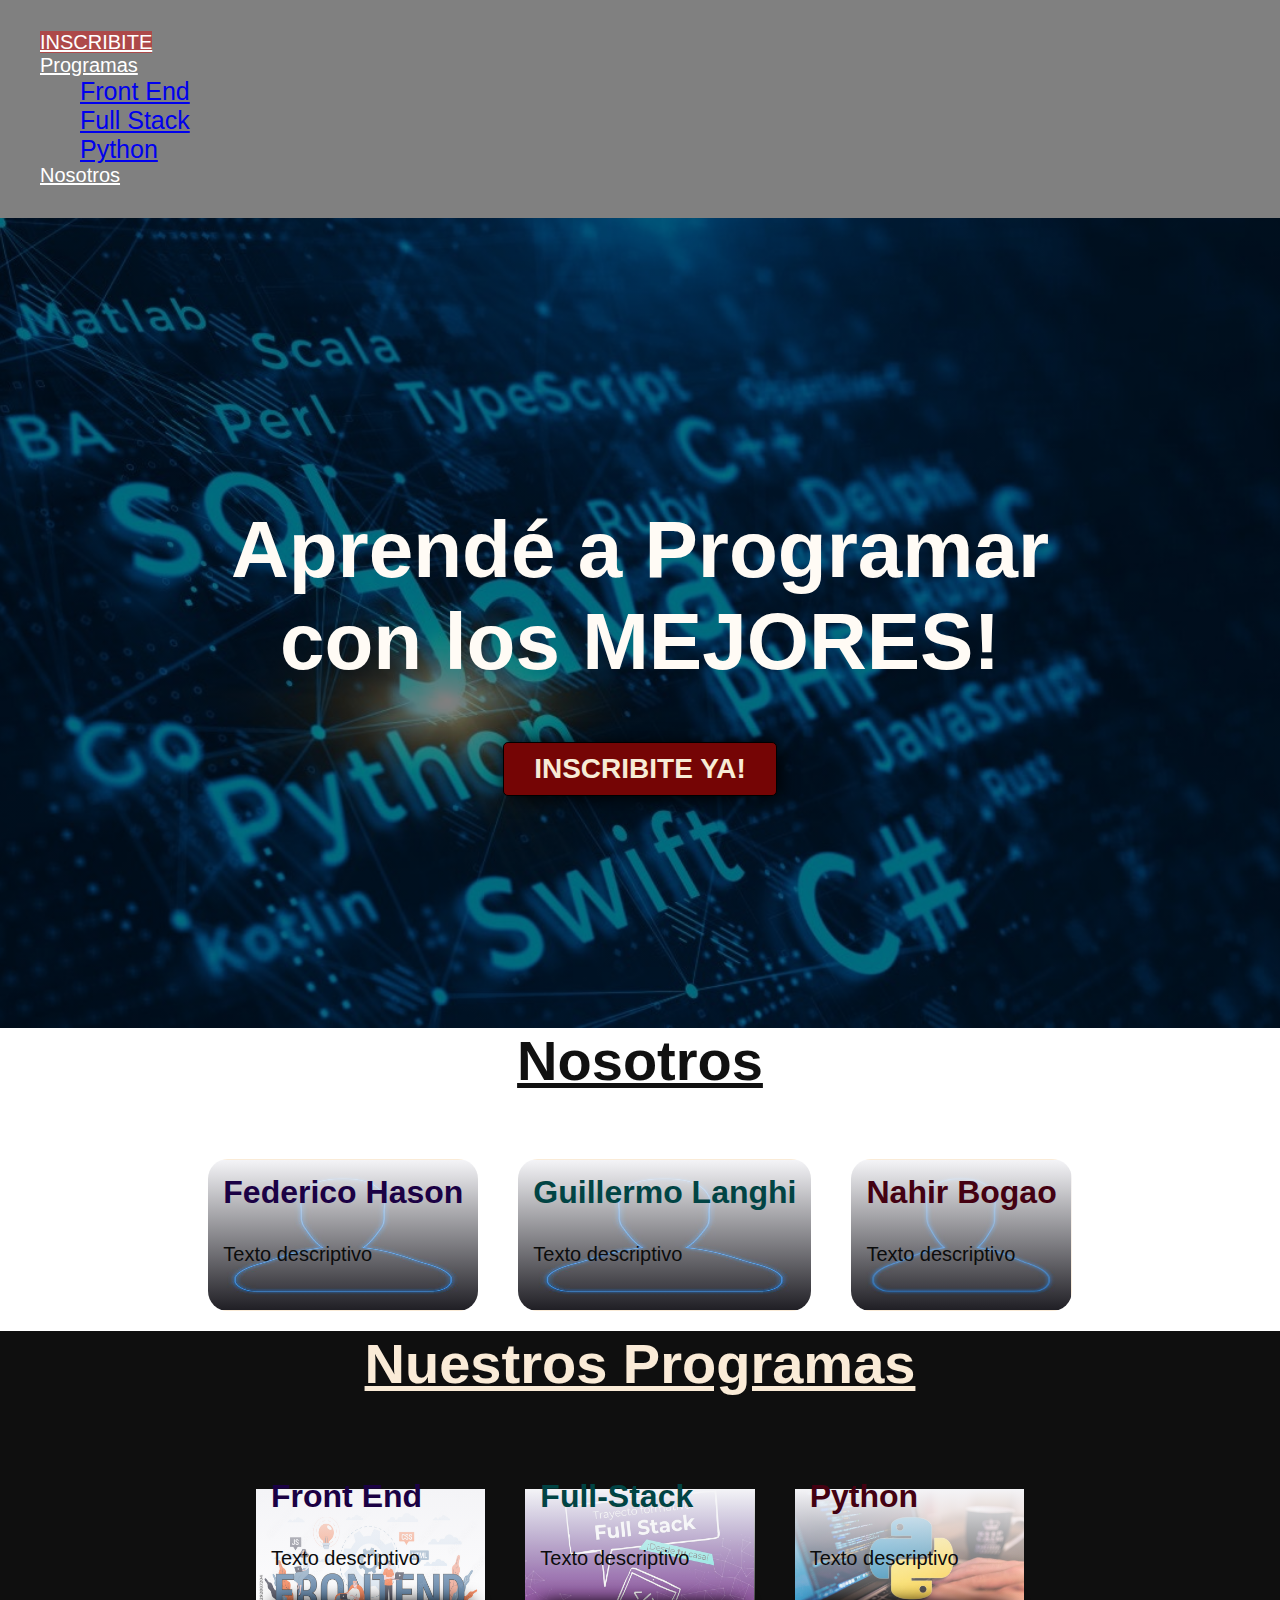
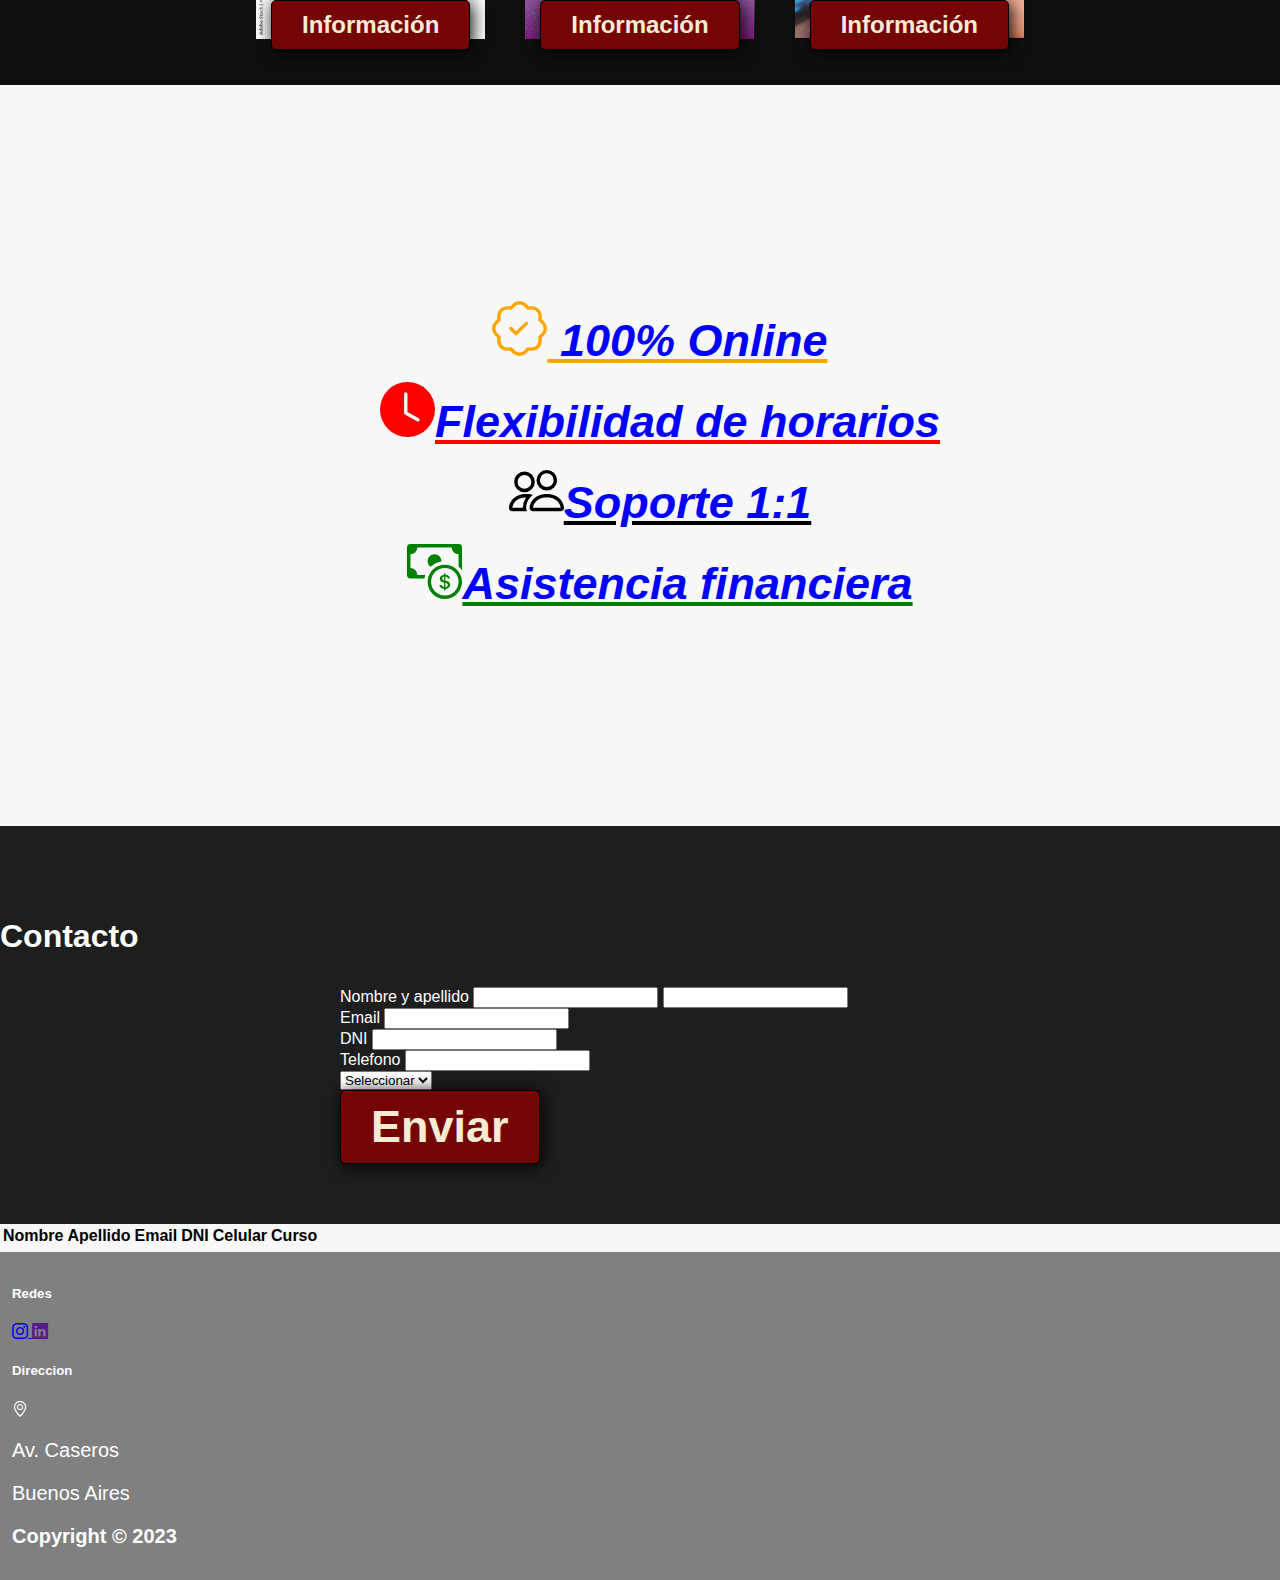
==== commit 7e6c372a: "elimine altura de direc" ====
--- a/index.html
+++ b/index.html
@@ -190,10 +190,10 @@
                   <div class="col-sm-6 col-md-6">
                       <h5>Redes</h5>
                       <div>
-                         <a class="btn btn-link btn-floating btn-lg text-dark m-1" href="https://www.instagram.com/nahir.gonzaleez/" role="button" data-mdb-ripple-color="dark">
+                         <a class="btn btn-link btn-floating btn-lg text-dark m-1" href="google.com" role="button" data-mdb-ripple-color="dark">
                            <i class="bi bi-instagram text-muted"></i>
                          </a>
-                         <a class="btn btn-link btn-floating btn-lg text-dark m-1" href="https://www.linkedin.com/in/nahir-bogao-a64934275">
+                         <a class="btn btn-link btn-floating btn-lg text-dark m-1" href="">
                            <i class="bi bi-linkedin"></i>
                          </a>
                        </div>
@@ -202,7 +202,7 @@
                   <div class="col-sm-6">
                       <h5>Direccion</h5>
                       <i class="bi bi-geo-alt"></i>
-                      <p>Av. Caseros 3039</p>
+                      <p>Av. Caseros</p>
                       <p>Buenos Aires</p>
                   </div>
                   <div class="col">
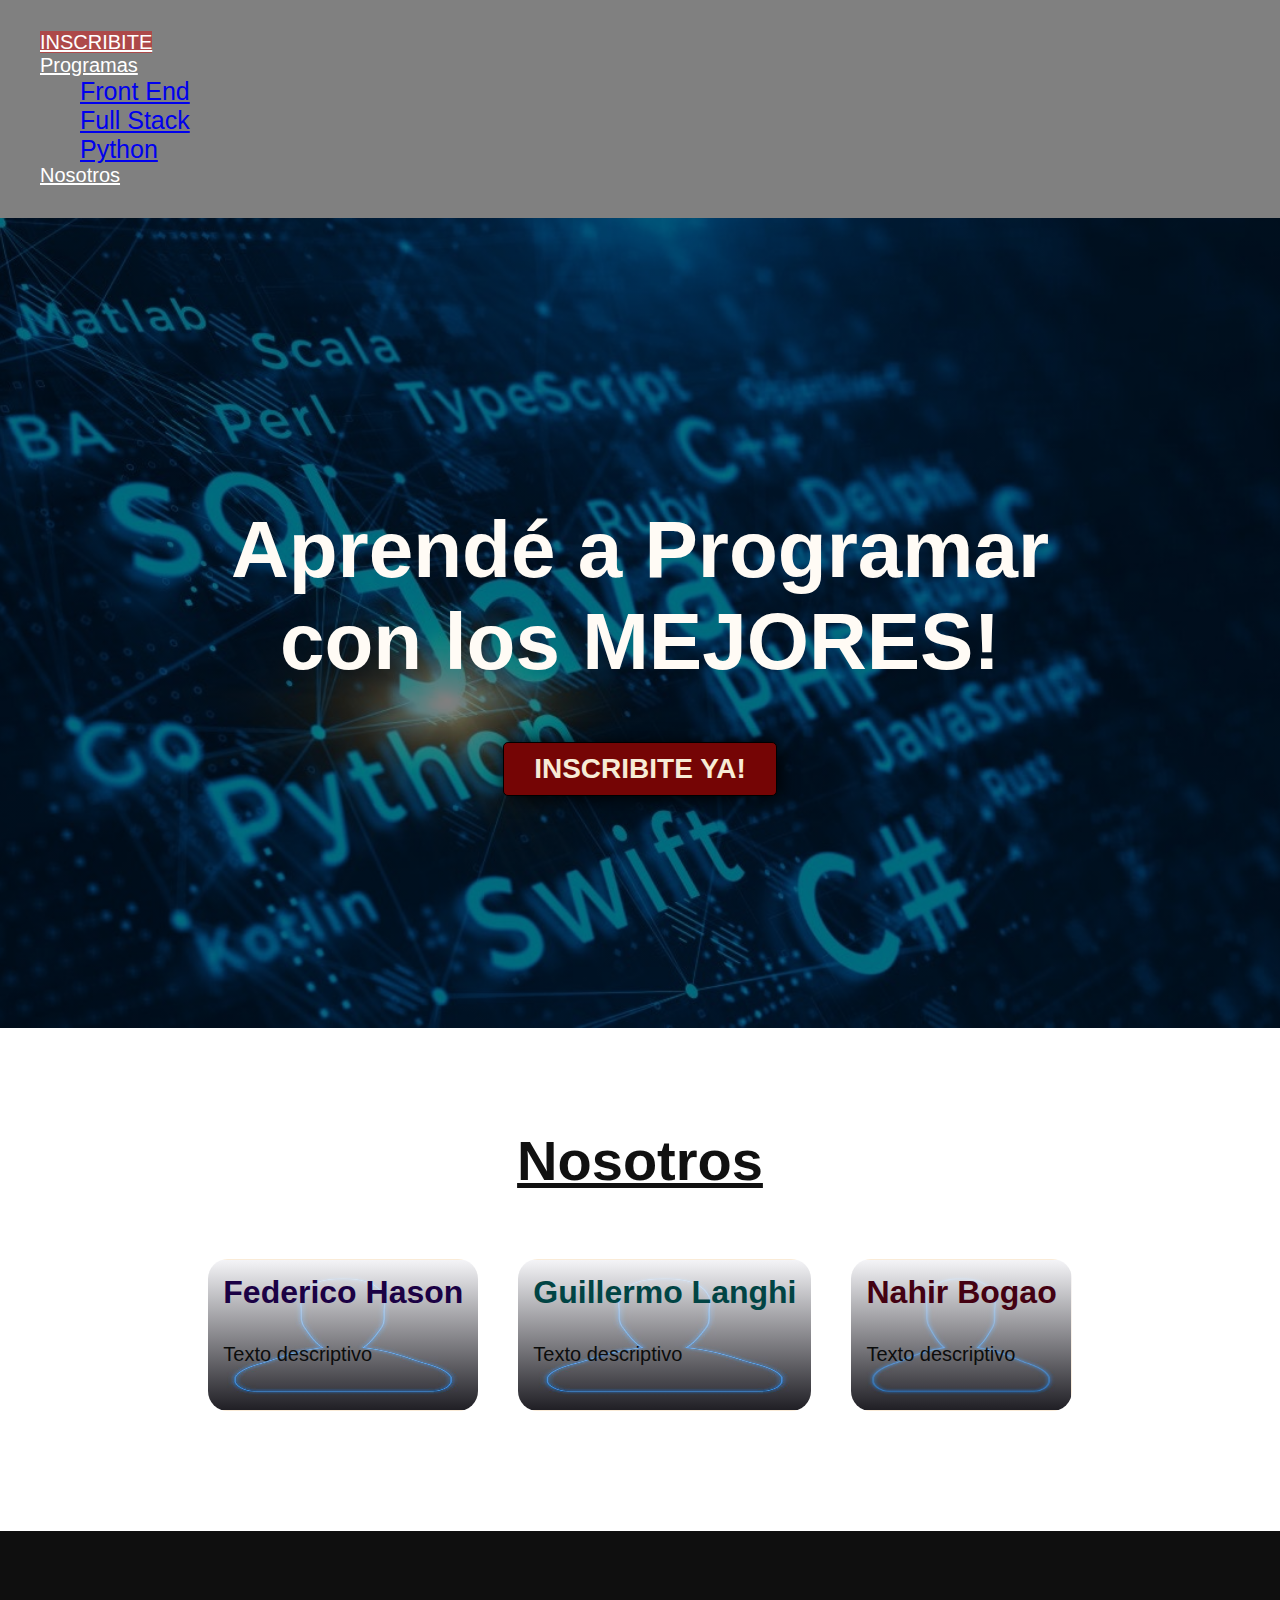
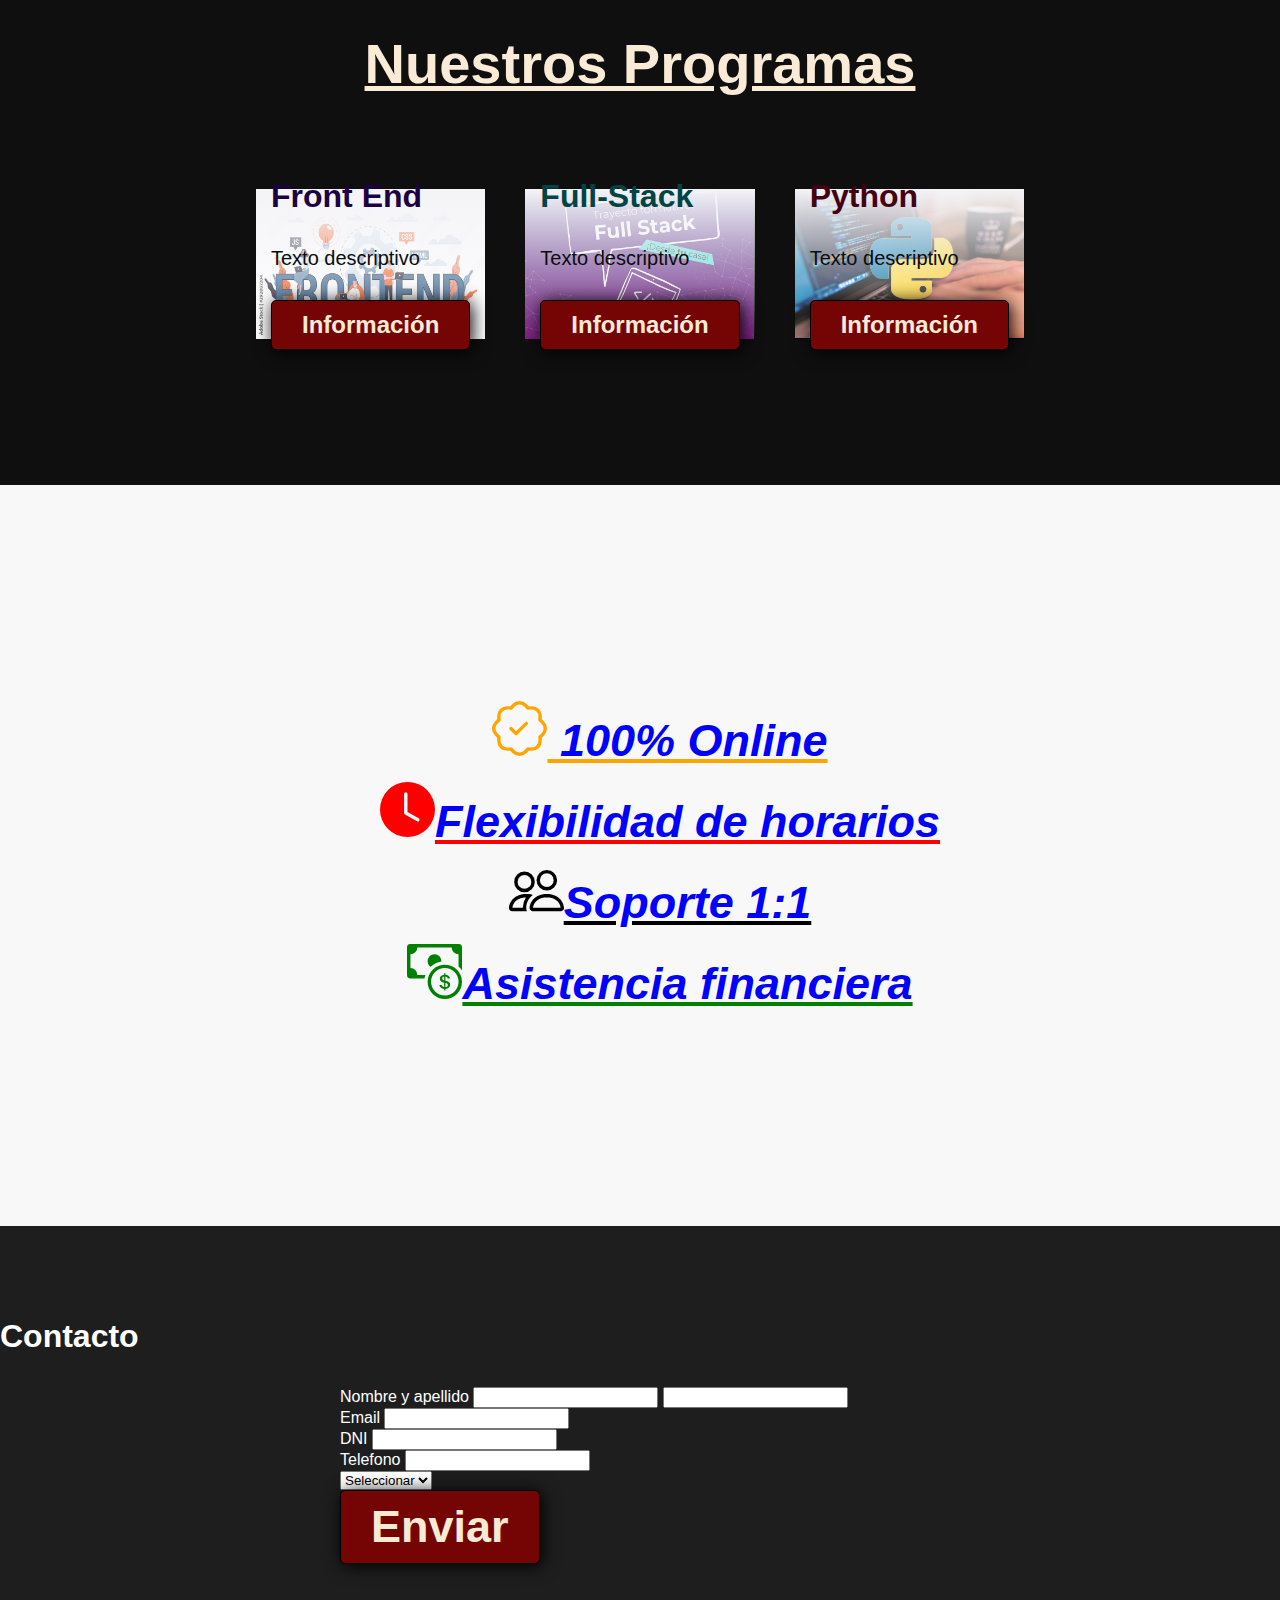
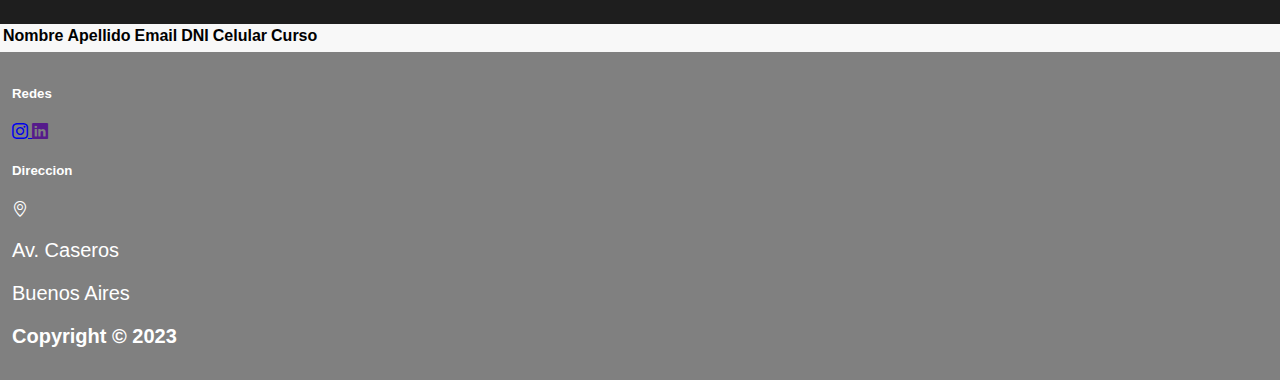
==== commit 1970ffdd: "ultima modificacion" ====
--- a/index.html
+++ b/index.html
@@ -36,7 +36,7 @@
     </section>
 
     <section id="nosotros">
-        <div class="container1">
+        <div class="container">
             <h2>Nosotros</h2>
             <div class="nosotros">
                 <div class="cardnos">
@@ -62,7 +62,7 @@
     </section>
 
     <section id="nuestros-programas">
-        <div class="container1">
+        <div class="container">
             <h2>Nuestros Programas</h2>
             <div class="programas">
                 <div class="card">
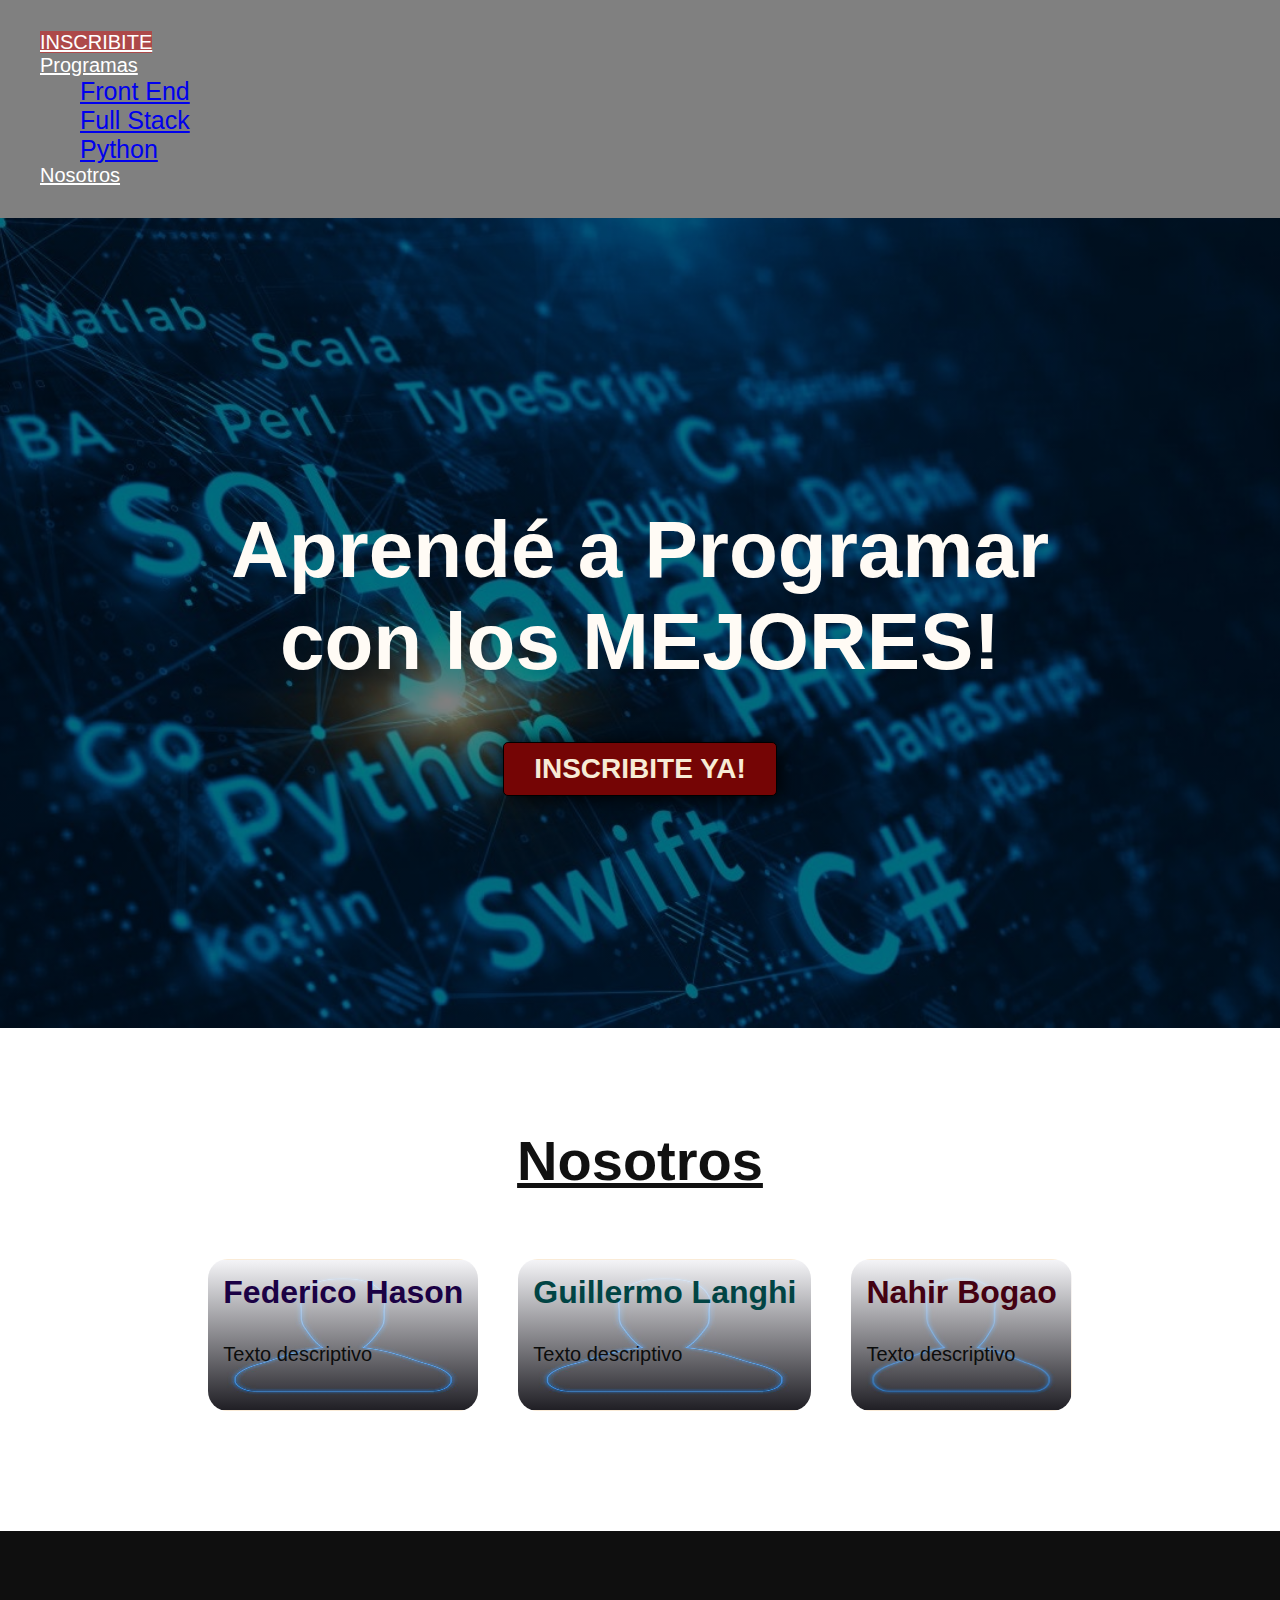
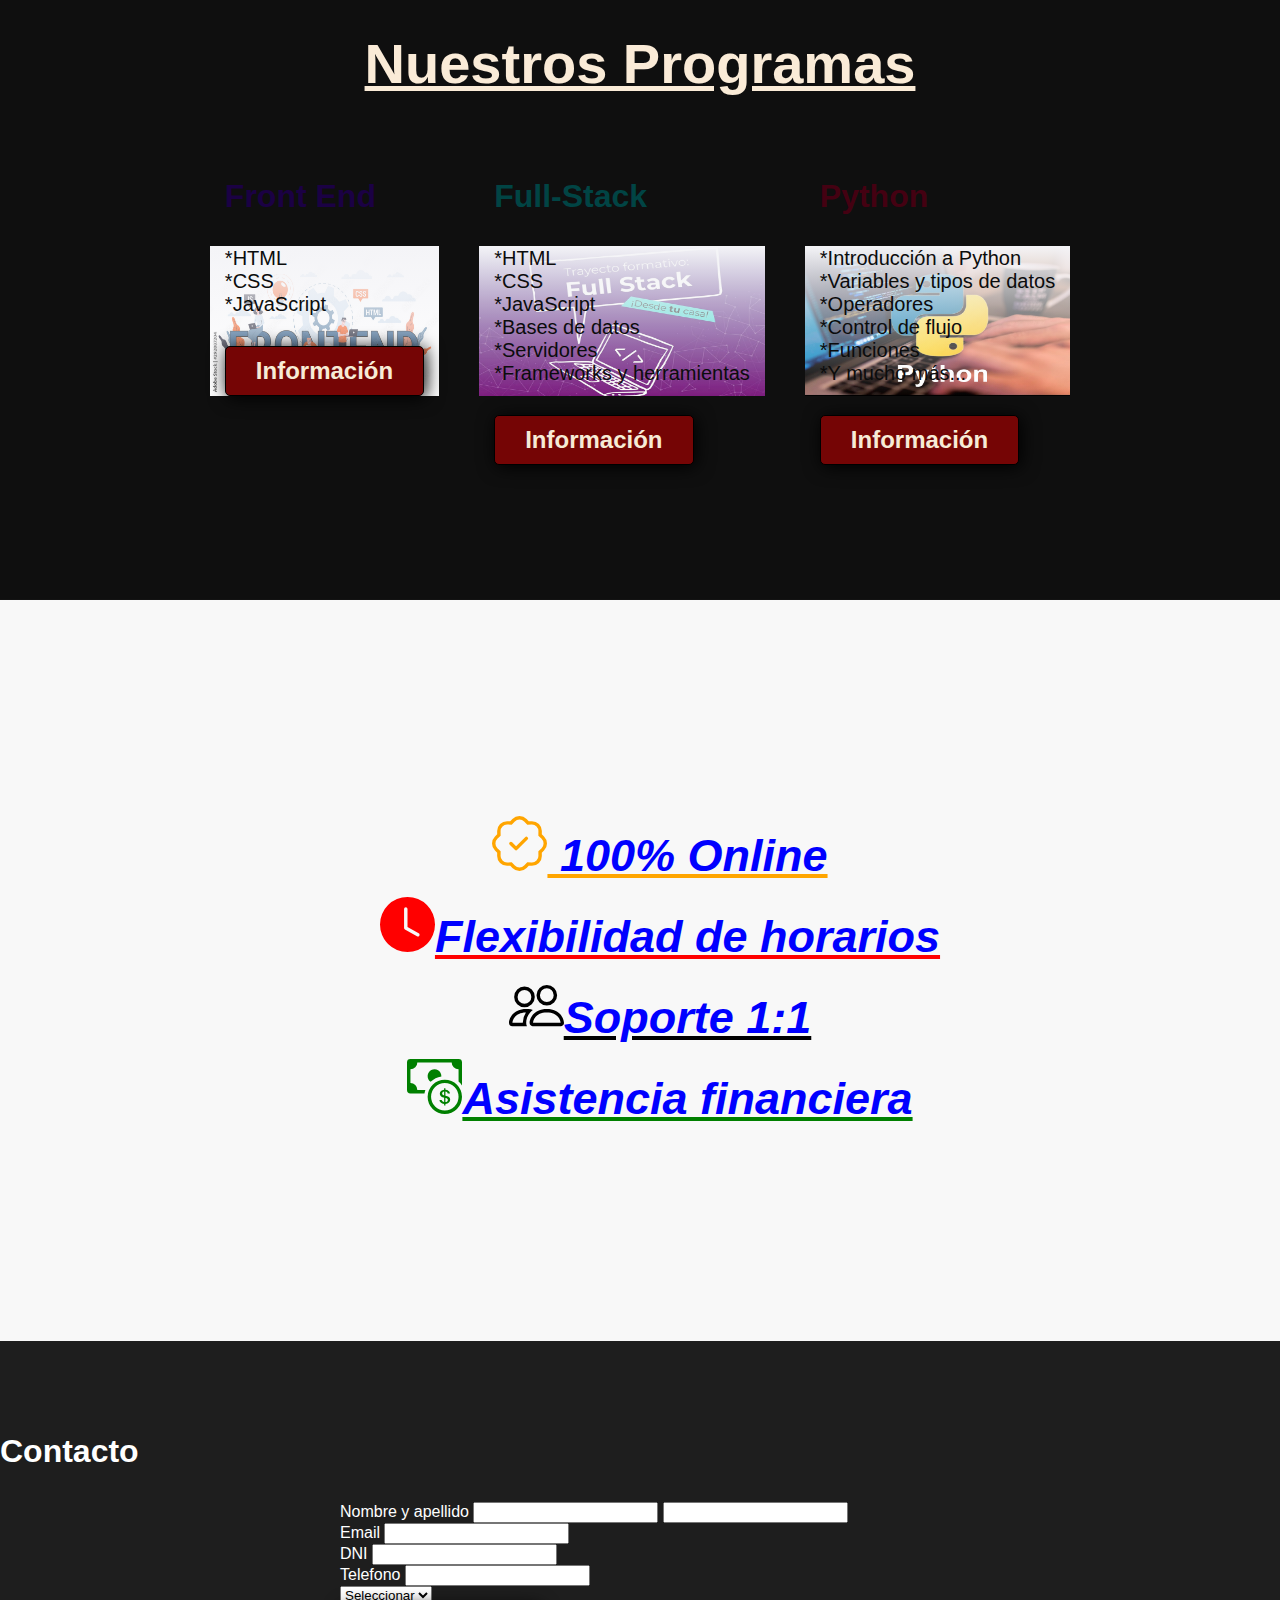
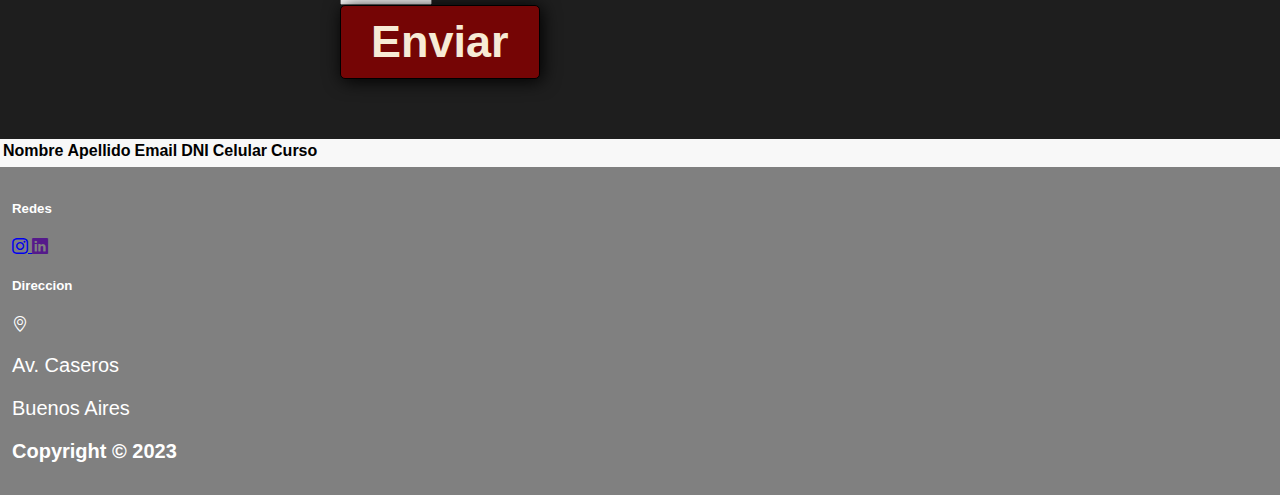
==== commit 0c8a4442: "agrego info" ====
--- a/index.html
+++ b/index.html
@@ -67,19 +67,35 @@
             <div class="programas">
                 <div class="card">
                     <h3>Front End</h3>
-                    <p>Texto descriptivo</p>
+                    <p>*HTML
+                        <br>
+                        *CSS
+                        <br>
+                        *JavaScript
+                    </p>
                     <button>Información</button>
                 </div>
 
                 <div class="card">
                     <h3>Full-Stack</h3>
-                    <p>Texto descriptivo</p>
+                    <p>*HTML <br>
+                        *CSS <br>
+                        *JavaScript <br>
+                        *Bases de datos <br>
+                        *Servidores <br>
+                        *Frameworks y herramientas</p>
                     <button>Información</button>
                 </div>
 
                 <div class="card">
                     <h3>Python</h3>
-                    <p>Texto descriptivo</p>
+                    <p>*Introducción a Python <br>
+                        *Variables y tipos de datos <br>
+                        *Operadores <br>
+                        *Control de flujo <br>
+                        *Funciones <br>
+                        *Y mucho más... <br>
+                    </p>
                     <button>Información</button>
                 </div>
 
--- a/styles.css
+++ b/styles.css
@@ -409,18 +409,18 @@
     #nosotros .nosotros{
       display:block;
     }
-    
+
     #nosotros p{
      display: block;
     }
-    
+
     #nosotros h3{
        display: block;
     }
-    
+
     #nosotros .cardnos{
     display:block;
-   
+
     }
 
 
@@ -428,23 +428,23 @@
     #nuestros-programas .programas{
     display: block;
     }
-    
+
     #nuestros-programas p{
         display: block;
         margin-bottom: 30px;
     }
-    
+
     #nuestros-programas h3{
         margin-top: 0;
     }
-    
+
     #nuestros-programas .card{
         display: block;
-    
-    }
-
-
-
-
-
-}+
+    }
+
+
+
+
+
+}
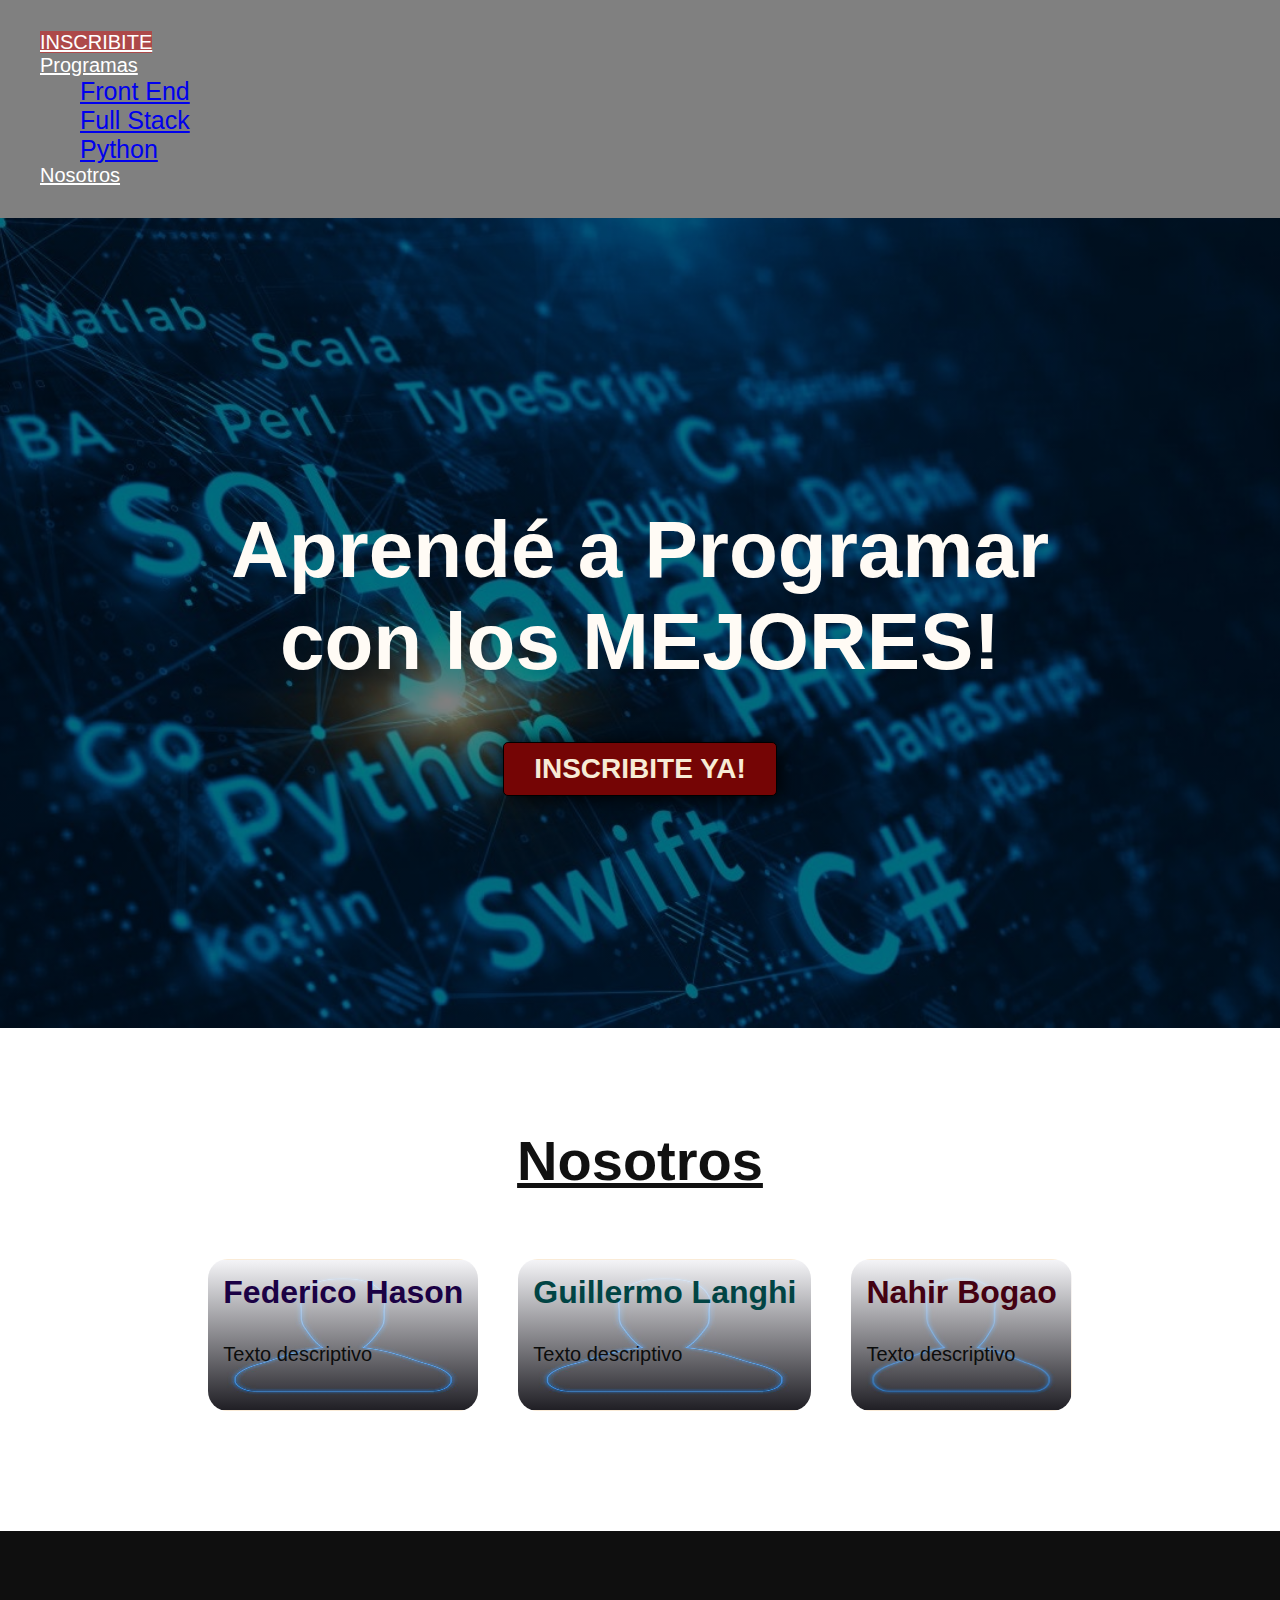
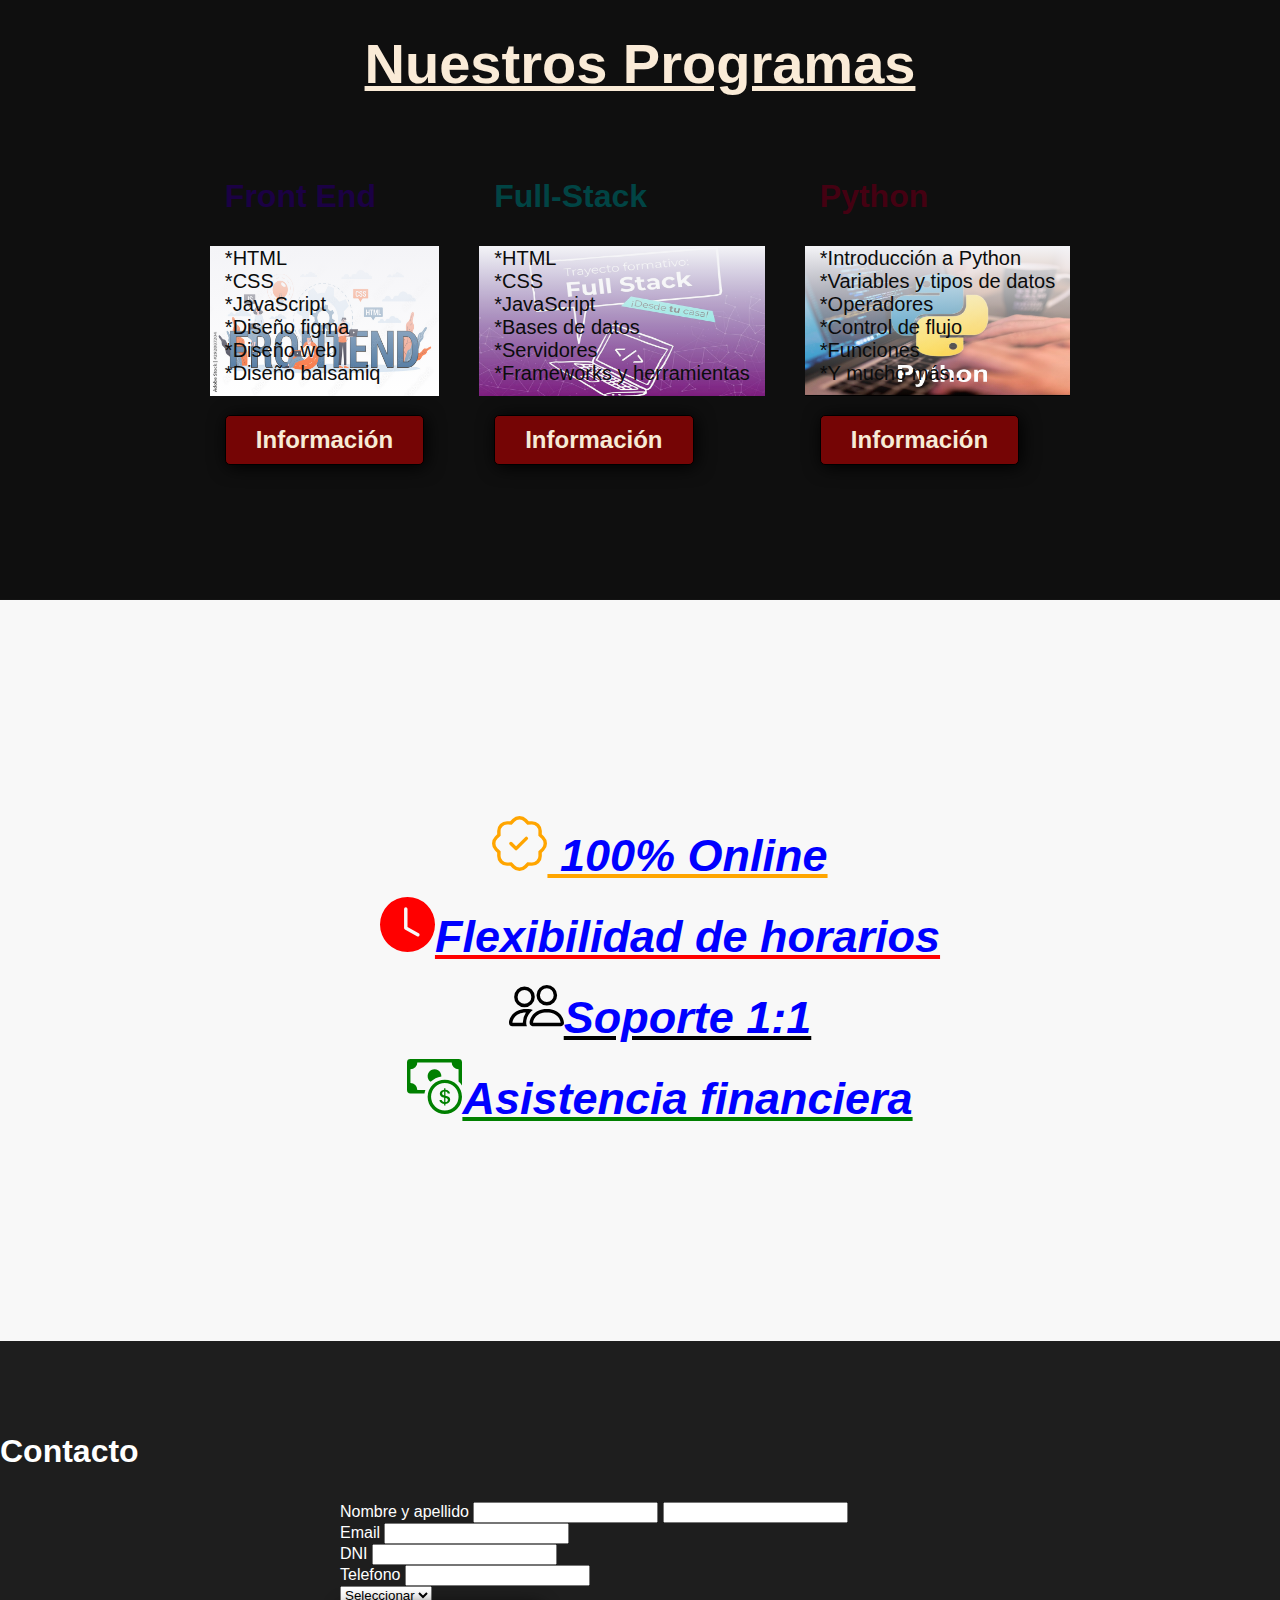
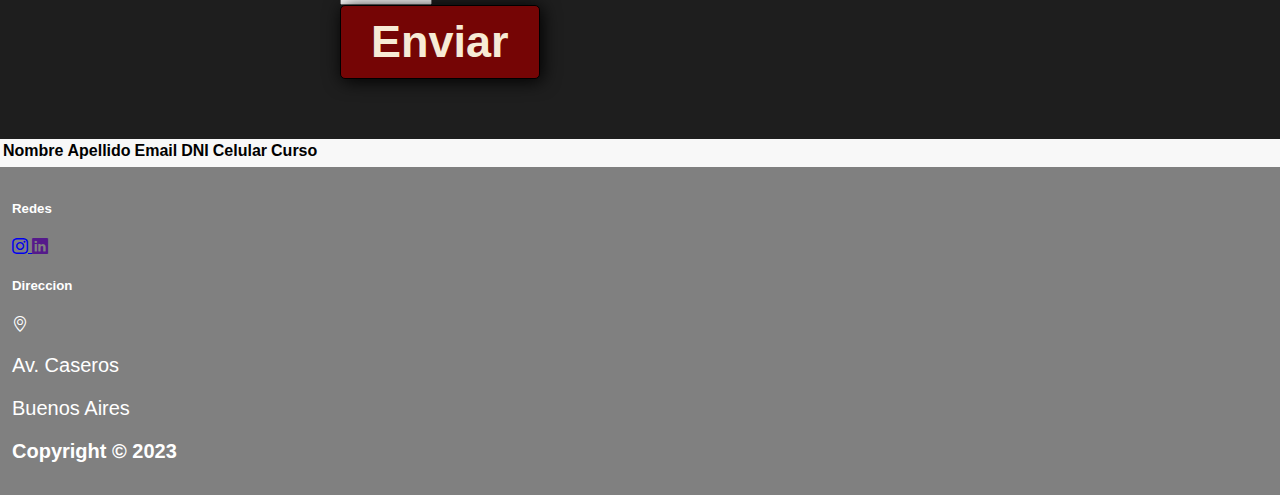
==== commit eb7e3a45: "cambios" ====
--- a/index.html
+++ b/index.html
@@ -72,6 +72,12 @@
                         *CSS
                         <br>
                         *JavaScript
+                        <br>
+                        *Diseño figma
+                        <br>
+                        *Diseño web
+                        <br>
+                        *Diseño balsamiq
                     </p>
                     <button>Información</button>
                 </div>
--- a/styles.css
+++ b/styles.css
@@ -442,9 +442,11 @@
         display: block;
 
     }
-
-
-
-
-
-}
+#guardar {
+margin-right:220px
+}
+
+
+
+
+}
